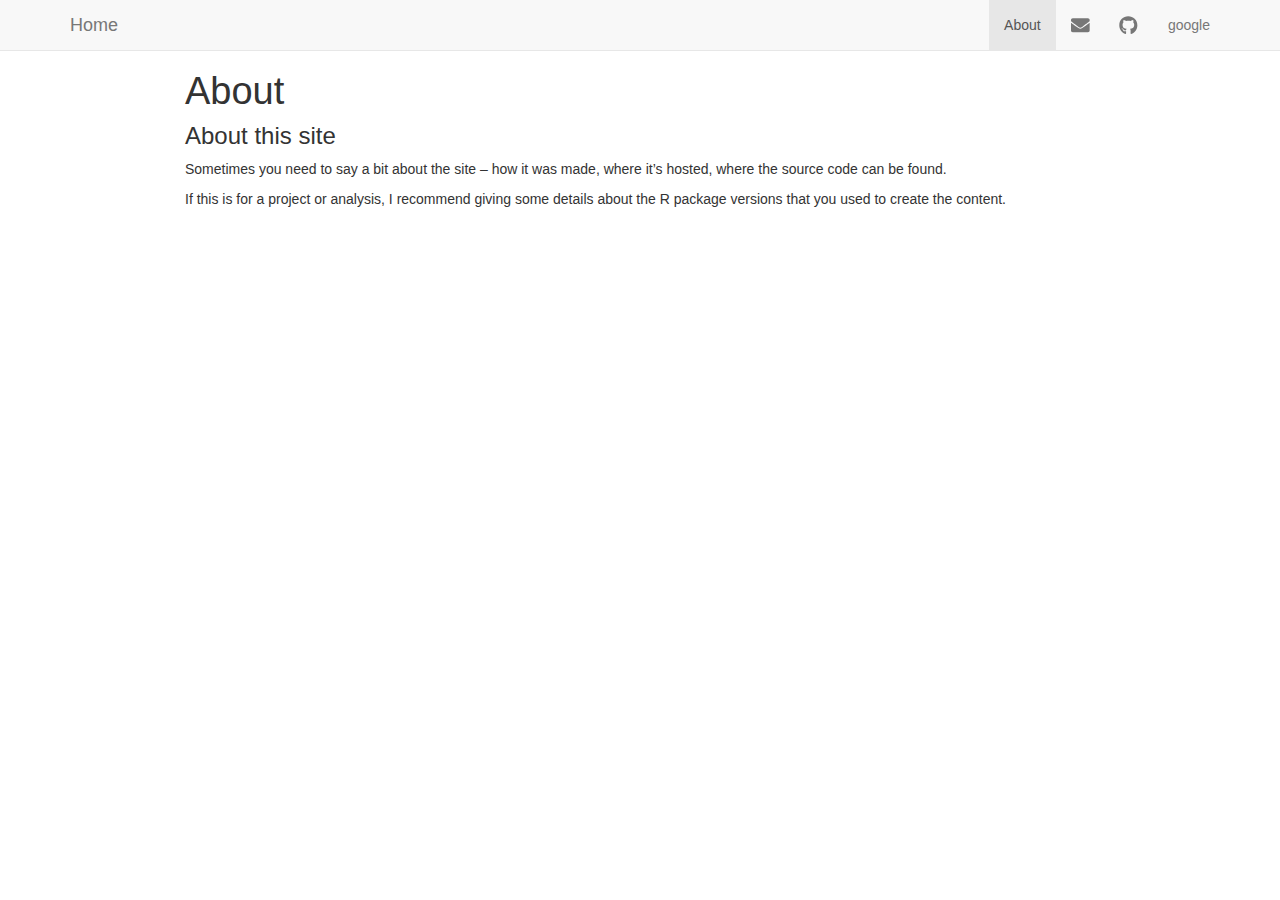
==== about.html @ 5d665d20 "ohps, forget to knit this one!" ====
<!DOCTYPE html>

<html xmlns="http://www.w3.org/1999/xhtml">

<head>

<meta charset="utf-8" />
<meta http-equiv="Content-Type" content="text/html; charset=utf-8" />
<meta name="generator" content="pandoc" />




<title>About</title>

<script src="site_libs/jquery-1.11.3/jquery.min.js"></script>
<meta name="viewport" content="width=device-width, initial-scale=1" />
<link href="site_libs/bootstrap-3.3.5/css/bootstrap.min.css" rel="stylesheet" />
<script src="site_libs/bootstrap-3.3.5/js/bootstrap.min.js"></script>
<script src="site_libs/bootstrap-3.3.5/shim/html5shiv.min.js"></script>
<script src="site_libs/bootstrap-3.3.5/shim/respond.min.js"></script>
<script src="site_libs/navigation-1.1/tabsets.js"></script>
<link href="site_libs/highlightjs-9.12.0/default.css" rel="stylesheet" />
<script src="site_libs/highlightjs-9.12.0/highlight.js"></script>
<link href="site_libs/font-awesome-5.0.13/css/fa-svg-with-js.css" rel="stylesheet" />
<script src="site_libs/font-awesome-5.0.13/js/fontawesome-all.min.js"></script>
<script src="site_libs/font-awesome-5.0.13/js/fa-v4-shims.min.js"></script>

<style type="text/css">code{white-space: pre;}</style>
<style type="text/css">
  pre:not([class]) {
    background-color: white;
  }
</style>
<script type="text/javascript">
if (window.hljs) {
  hljs.configure({languages: []});
  hljs.initHighlightingOnLoad();
  if (document.readyState && document.readyState === "complete") {
    window.setTimeout(function() { hljs.initHighlighting(); }, 0);
  }
}
</script>



<style type="text/css">
h1 {
  font-size: 34px;
}
h1.title {
  font-size: 38px;
}
h2 {
  font-size: 30px;
}
h3 {
  font-size: 24px;
}
h4 {
  font-size: 18px;
}
h5 {
  font-size: 16px;
}
h6 {
  font-size: 12px;
}
.table th:not([align]) {
  text-align: left;
}
</style>


</head>

<body>

<style type = "text/css">
.main-container {
  max-width: 940px;
  margin-left: auto;
  margin-right: auto;
}
code {
  color: inherit;
  background-color: rgba(0, 0, 0, 0.04);
}
img {
  max-width:100%;
  height: auto;
}
.tabbed-pane {
  padding-top: 12px;
}
.html-widget {
  margin-bottom: 20px;
}
button.code-folding-btn:focus {
  outline: none;
}
</style>


<style type="text/css">
/* padding for bootstrap navbar */
body {
  padding-top: 51px;
  padding-bottom: 40px;
}
/* offset scroll position for anchor links (for fixed navbar)  */
.section h1 {
  padding-top: 56px;
  margin-top: -56px;
}

.section h2 {
  padding-top: 56px;
  margin-top: -56px;
}
.section h3 {
  padding-top: 56px;
  margin-top: -56px;
}
.section h4 {
  padding-top: 56px;
  margin-top: -56px;
}
.section h5 {
  padding-top: 56px;
  margin-top: -56px;
}
.section h6 {
  padding-top: 56px;
  margin-top: -56px;
}
</style>

<script>
// manage active state of menu based on current page
$(document).ready(function () {
  // active menu anchor
  href = window.location.pathname
  href = href.substr(href.lastIndexOf('/') + 1)
  if (href === "")
    href = "index.html";
  var menuAnchor = $('a[href="' + href + '"]');

  // mark it active
  menuAnchor.parent().addClass('active');

  // if it's got a parent navbar menu mark it active as well
  menuAnchor.closest('li.dropdown').addClass('active');
});
</script>


<div class="container-fluid main-container">

<!-- tabsets -->
<script>
$(document).ready(function () {
  window.buildTabsets("TOC");
});
</script>

<!-- code folding -->






<div class="navbar navbar-default  navbar-fixed-top" role="navigation">
  <div class="container">
    <div class="navbar-header">
      <button type="button" class="navbar-toggle collapsed" data-toggle="collapse" data-target="#navbar">
        <span class="icon-bar"></span>
        <span class="icon-bar"></span>
        <span class="icon-bar"></span>
      </button>
      <a class="navbar-brand" href="index.html">Home</a>
    </div>
    <div id="navbar" class="navbar-collapse collapse">
      <ul class="nav navbar-nav">
        
      </ul>
      <ul class="nav navbar-nav navbar-right">
        <li>
  <a href="about.html">About</a>
</li>
<li>
  <a href="gw2383@cumc.columbia.edu">
    <span class="fa fa-envelope fa-lg"></span>
     
  </a>
</li>
<li>
  <a href="http://github.com/valuntiny/">
    <span class="fa fa-github fa-lg"></span>
     
  </a>
</li>
<li>
  <a href="https://www.google.com">google</a>
</li>
      </ul>
    </div><!--/.nav-collapse -->
  </div><!--/.container -->
</div><!--/.navbar -->

<div class="fluid-row" id="header">



<h1 class="title toc-ignore">About</h1>

</div>


<div id="about-this-site" class="section level3">
<h3>About this site</h3>
<p>Sometimes you need to say a bit about the site – how it was made, where it’s hosted, where the source code can be found.</p>
<p>If this is for a project or analysis, I recommend giving some details about the R package versions that you used to create the content.</p>
</div>




</div>

<script>

// add bootstrap table styles to pandoc tables
function bootstrapStylePandocTables() {
  $('tr.header').parent('thead').parent('table').addClass('table table-condensed');
}
$(document).ready(function () {
  bootstrapStylePandocTables();
});


</script>

<!-- dynamically load mathjax for compatibility with self-contained -->
<script>
  (function () {
    var script = document.createElement("script");
    script.type = "text/javascript";
    script.src  = "https://mathjax.rstudio.com/latest/MathJax.js?config=TeX-AMS-MML_HTMLorMML";
    document.getElementsByTagName("head")[0].appendChild(script);
  })();
</script>

</body>
</html>
---- site_libs/highlightjs-9.12.0/default.css ----
.hljs-literal {
  color: #990073;
}

.hljs-number {
  color: #099;
}

.hljs-comment {
  color: #998;
  font-style: italic;
}

.hljs-keyword {
  color: #900;
  font-weight: bold;
}

.hljs-string {
  color: #d14;
}
---- site_libs/font-awesome-5.0.13/css/fa-svg-with-js.css ----
/*!
 * Font Awesome Free 5.0.13 by @fontawesome - https://fontawesome.com
 * License - https://fontawesome.com/license (Icons: CC BY 4.0, Fonts: SIL OFL 1.1, Code: MIT License)
 */
svg:not(:root).svg-inline--fa {
  overflow: visible; }

.svg-inline--fa {
  display: inline-block;
  font-size: inherit;
  height: 1em;
  overflow: visible;
  vertical-align: -.125em; }
  .svg-inline--fa.fa-lg {
    vertical-align: -.225em; }
  .svg-inline--fa.fa-w-1 {
    width: 0.0625em; }
  .svg-inline--fa.fa-w-2 {
    width: 0.125em; }
  .svg-inline--fa.fa-w-3 {
    width: 0.1875em; }
  .svg-inline--fa.fa-w-4 {
    width: 0.25em; }
  .svg-inline--fa.fa-w-5 {
    width: 0.3125em; }
  .svg-inline--fa.fa-w-6 {
    width: 0.375em; }
  .svg-inline--fa.fa-w-7 {
    width: 0.4375em; }
  .svg-inline--fa.fa-w-8 {
    width: 0.5em; }
  .svg-inline--fa.fa-w-9 {
    width: 0.5625em; }
  .svg-inline--fa.fa-w-10 {
    width: 0.625em; }
  .svg-inline--fa.fa-w-11 {
    width: 0.6875em; }
  .svg-inline--fa.fa-w-12 {
    width: 0.75em; }
  .svg-inline--fa.fa-w-13 {
    width: 0.8125em; }
  .svg-inline--fa.fa-w-14 {
    width: 0.875em; }
  .svg-inline--fa.fa-w-15 {
    width: 0.9375em; }
  .svg-inline--fa.fa-w-16 {
    width: 1em; }
  .svg-inline--fa.fa-w-17 {
    width: 1.0625em; }
  .svg-inline--fa.fa-w-18 {
    width: 1.125em; }
  .svg-inline--fa.fa-w-19 {
    width: 1.1875em; }
  .svg-inline--fa.fa-w-20 {
    width: 1.25em; }
  .svg-inline--fa.fa-pull-left {
    margin-right: .3em;
    width: auto; }
  .svg-inline--fa.fa-pull-right {
    margin-left: .3em;
    width: auto; }
  .svg-inline--fa.fa-border {
    height: 1.5em; }
  .svg-inline--fa.fa-li {
    width: 2em; }
  .svg-inline--fa.fa-fw {
    width: 1.25em; }

.fa-layers svg.svg-inline--fa {
  bottom: 0;
  left: 0;
  margin: auto;
  position: absolute;
  right: 0;
  top: 0; }

.fa-layers {
  display: inline-block;
  height: 1em;
  position: relative;
  text-align: center;
  vertical-align: -.125em;
  width: 1em; }
  .fa-layers svg.svg-inline--fa {
    -webkit-transform-origin: center center;
            transform-origin: center center; }

.fa-layers-text, .fa-layers-counter {
  display: inline-block;
  position: absolute;
  text-align: center; }

.fa-layers-text {
  left: 50%;
  top: 50%;
  -webkit-transform: translate(-50%, -50%);
          transform: translate(-50%, -50%);
  -webkit-transform-origin: center center;
          transform-origin: center center; }

.fa-layers-counter {
  background-color: #ff253a;
  border-radius: 1em;
  -webkit-box-sizing: border-box;
          box-sizing: border-box;
  color: #fff;
  height: 1.5em;
  line-height: 1;
  max-width: 5em;
  min-width: 1.5em;
  overflow: hidden;
  padding: .25em;
  right: 0;
  text-overflow: ellipsis;
  top: 0;
  -webkit-transform: scale(0.25);
          transform: scale(0.25);
  -webkit-transform-origin: top right;
          transform-origin: top right; }

.fa-layers-bottom-right {
  bottom: 0;
  right: 0;
  top: auto;
  -webkit-transform: scale(0.25);
          transform: scale(0.25);
  -webkit-transform-origin: bottom right;
          transform-origin: bottom right; }

.fa-layers-bottom-left {
  bottom: 0;
  left: 0;
  right: auto;
  top: auto;
  -webkit-transform: scale(0.25);
          transform: scale(0.25);
  -webkit-transform-origin: bottom left;
          transform-origin: bottom left; }

.fa-layers-top-right {
  right: 0;
  top: 0;
  -webkit-transform: scale(0.25);
          transform: scale(0.25);
  -webkit-transform-origin: top right;
          transform-origin: top right; }

.fa-layers-top-left {
  left: 0;
  right: auto;
  top: 0;
  -webkit-transform: scale(0.25);
          transform: scale(0.25);
  -webkit-transform-origin: top left;
          transform-origin: top left; }

.fa-lg {
  font-size: 1.33333em;
  line-height: 0.75em;
  vertical-align: -.0667em; }

.fa-xs {
  font-size: .75em; }

.fa-sm {
  font-size: .875em; }

.fa-1x {
  font-size: 1em; }

.fa-2x {
  font-size: 2em; }

.fa-3x {
  font-size: 3em; }

.fa-4x {
  font-size: 4em; }

.fa-5x {
  font-size: 5em; }

.fa-6x {
  font-size: 6em; }

.fa-7x {
  font-size: 7em; }

.fa-8x {
  font-size: 8em; }

.fa-9x {
  font-size: 9em; }

.fa-10x {
  font-size: 10em; }

.fa-fw {
  text-align: center;
  width: 1.25em; }

.fa-ul {
  list-style-type: none;
  margin-left: 2.5em;
  padding-left: 0; }
  .fa-ul > li {
    position: relative; }

.fa-li {
  left: -2em;
  position: absolute;
  text-align: center;
  width: 2em;
  line-height: inherit; }

.fa-border {
  border: solid 0.08em #eee;
  border-radius: .1em;
  padding: .2em .25em .15em; }

.fa-pull-left {
  float: left; }

.fa-pull-right {
  float: right; }

.fa.fa-pull-left,
.fas.fa-pull-left,
.far.fa-pull-left,
.fal.fa-pull-left,
.fab.fa-pull-left {
  margin-right: .3em; }

.fa.fa-pull-right,
.fas.fa-pull-right,
.far.fa-pull-right,
.fal.fa-pull-right,
.fab.fa-pull-right {
  margin-left: .3em; }

.fa-spin {
  -webkit-animation: fa-spin 2s infinite linear;
          animation: fa-spin 2s infinite linear; }

.fa-pulse {
  -webkit-animation: fa-spin 1s infinite steps(8);
          animation: fa-spin 1s infinite steps(8); }

@-webkit-keyframes fa-spin {
  0% {
    -webkit-transform: rotate(0deg);
            transform: rotate(0deg); }
  100% {
    -webkit-transform: rotate(360deg);
            transform: rotate(360deg); } }

@keyframes fa-spin {
  0% {
    -webkit-transform: rotate(0deg);
            transform: rotate(0deg); }
  100% {
    -webkit-transform: rotate(360deg);
            transform: rotate(360deg); } }

.fa-rotate-90 {
  -ms-filter: "progid:DXImageTransform.Microsoft.BasicImage(rotation=1)";
  -webkit-transform: rotate(90deg);
          transform: rotate(90deg); }

.fa-rotate-180 {
  -ms-filter: "progid:DXImageTransform.Microsoft.BasicImage(rotation=2)";
  -webkit-transform: rotate(180deg);
          transform: rotate(180deg); }

.fa-rotate-270 {
  -ms-filter: "progid:DXImageTransform.Microsoft.BasicImage(rotation=3)";
  -webkit-transform: rotate(270deg);
          transform: rotate(270deg); }

.fa-flip-horizontal {
  -ms-filter: "progid:DXImageTransform.Microsoft.BasicImage(rotation=0, mirror=1)";
  -webkit-transform: scale(-1, 1);
          transform: scale(-1, 1); }

.fa-flip-vertical {
  -ms-filter: "progid:DXImageTransform.Microsoft.BasicImage(rotation=2, mirror=1)";
  -webkit-transform: scale(1, -1);
          transform: scale(1, -1); }

.fa-flip-horizontal.fa-flip-vertical {
  -ms-filter: "progid:DXImageTransform.Microsoft.BasicImage(rotation=2, mirror=1)";
  -webkit-transform: scale(-1, -1);
          transform: scale(-1, -1); }

:root .fa-rotate-90,
:root .fa-rotate-180,
:root .fa-rotate-270,
:root .fa-flip-horizontal,
:root .fa-flip-vertical {
  -webkit-filter: none;
          filter: none; }

.fa-stack {
  display: inline-block;
  height: 2em;
  position: relative;
  width: 2em; }

.fa-stack-1x,
.fa-stack-2x {
  bottom: 0;
  left: 0;
  margin: auto;
  position: absolute;
  right: 0;
  top: 0; }

.svg-inline--fa.fa-stack-1x {
  height: 1em;
  width: 1em; }

.svg-inline--fa.fa-stack-2x {
  height: 2em;
  width: 2em; }

.fa-inverse {
  color: #fff; }

.sr-only {
  border: 0;
  clip: rect(0, 0, 0, 0);
  height: 1px;
  margin: -1px;
  overflow: hidden;
  padding: 0;
  position: absolute;
  width: 1px; }

.sr-only-focusable:active, .sr-only-focusable:focus {
  clip: auto;
  height: auto;
  margin: 0;
  overflow: visible;
  position: static;
  width: auto; }
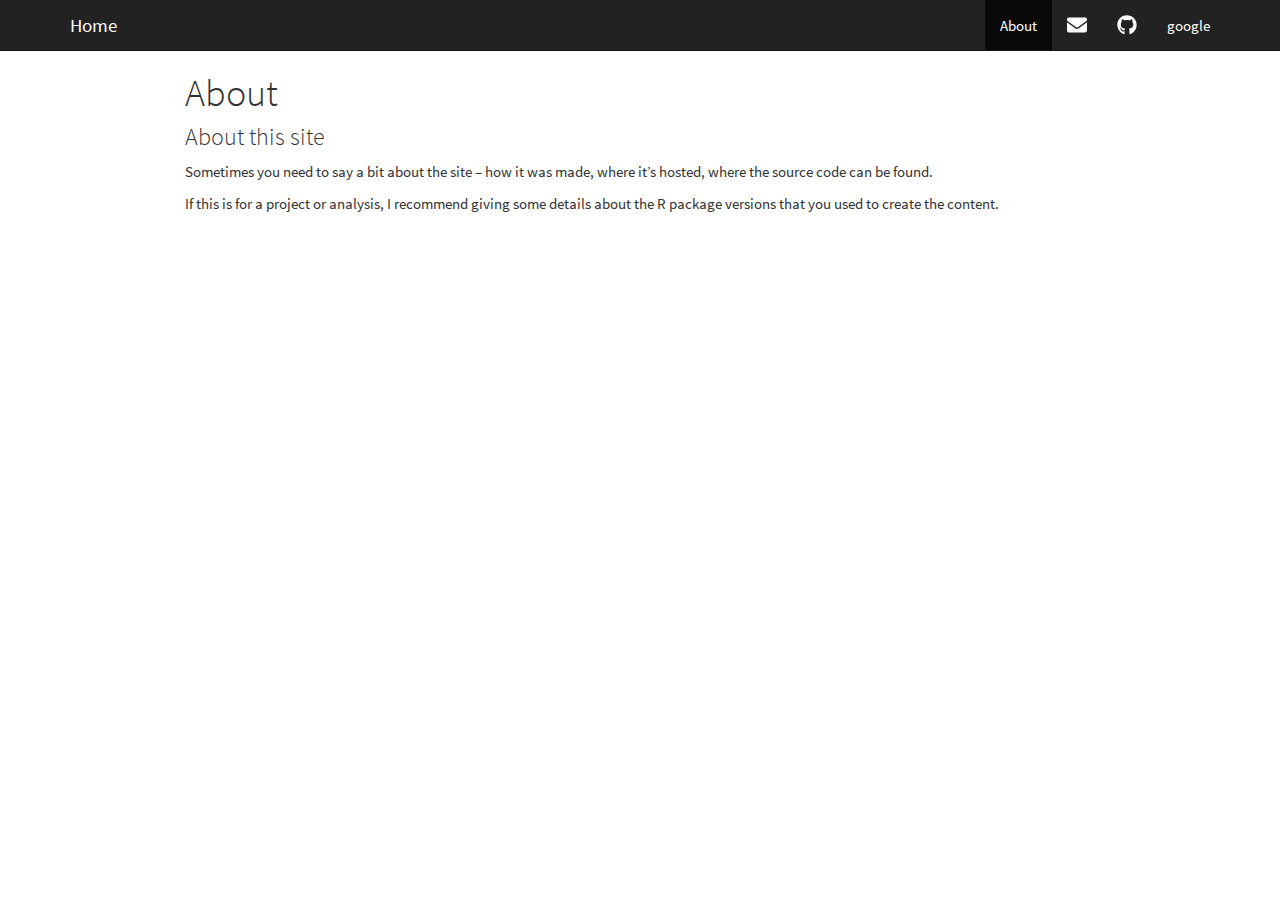
==== commit 724ad87e: "change the theme!" ====
--- a/about.html
+++ b/about.html
@@ -15,7 +15,7 @@
 
 <script src="site_libs/jquery-1.11.3/jquery.min.js"></script>
 <meta name="viewport" content="width=device-width, initial-scale=1" />
-<link href="site_libs/bootstrap-3.3.5/css/bootstrap.min.css" rel="stylesheet" />
+<link href="site_libs/bootstrap-3.3.5/css/cosmo.min.css" rel="stylesheet" />
 <script src="site_libs/bootstrap-3.3.5/js/bootstrap.min.js"></script>
 <script src="site_libs/bootstrap-3.3.5/shim/html5shiv.min.js"></script>
 <script src="site_libs/bootstrap-3.3.5/shim/respond.min.js"></script>
--- a/site_libs/bootstrap-3.3.5/css/cosmo.min.css
+++ b/site_libs/bootstrap-3.3.5/css/cosmo.min.css
@@ -0,0 +1,30 @@
+@font-face {
+  font-family: 'Source Sans Pro';
+  font-style: normal;
+  font-weight: 300;
+  src: url(fonts/SourceSansProLight.ttf) format('truetype');
+}
+@font-face {
+  font-family: 'Source Sans Pro';
+  font-style: normal;
+  font-weight: 400;
+  src: url(fonts/SourceSansPro.ttf) format('truetype');
+}
+@font-face {
+  font-family: 'Source Sans Pro';
+  font-style: normal;
+  font-weight: 700;
+  src: url(fonts/SourceSansProBold.ttf) format('truetype');
+}
+
+/*!
+ * bootswatch v3.3.6
+ * Homepage: http://bootswatch.com
+ * Copyright 2012-2015 Thomas Park
+ * Licensed under MIT
+ * Based on Bootstrap
+*//*!
+ * Bootstrap v3.3.6 (http://getbootstrap.com)
+ * Copyright 2011-2015 Twitter, Inc.
+ * Licensed under MIT (https://github.com/twbs/bootstrap/blob/master/LICENSE)
+ *//*! normalize.css v3.0.3 | MIT License | github.com/necolas/normalize.css */html{font-family:sans-serif;-ms-text-size-adjust:100%;-webkit-text-size-adjust:100%}body{margin:0}article,aside,details,figcaption,figure,footer,header,hgroup,main,menu,nav,section,summary{display:block}audio,canvas,progress,video{display:inline-block;vertical-align:baseline}audio:not([controls]){display:none;height:0}[hidden],template{display:none}a{background-color:transparent}a:active,a:hover{outline:0}abbr[title]{border-bottom:1px dotted}b,strong{font-weight:bold}dfn{font-style:italic}h1{font-size:2em;margin:0.67em 0}mark{background:#ff0;color:#000}small{font-size:80%}sub,sup{font-size:75%;line-height:0;position:relative;vertical-align:baseline}sup{top:-0.5em}sub{bottom:-0.25em}img{border:0}svg:not(:root){overflow:hidden}figure{margin:1em 40px}hr{-webkit-box-sizing:content-box;-moz-box-sizing:content-box;box-sizing:content-box;height:0}pre{overflow:auto}code,kbd,pre,samp{font-family:monospace, monospace;font-size:1em}button,input,optgroup,select,textarea{color:inherit;font:inherit;margin:0}button{overflow:visible}button,select{text-transform:none}button,html input[type="button"],input[type="reset"],input[type="submit"]{-webkit-appearance:button;cursor:pointer}button[disabled],html input[disabled]{cursor:default}button::-moz-focus-inner,input::-moz-focus-inner{border:0;padding:0}input{line-height:normal}input[type="checkbox"],input[type="radio"]{-webkit-box-sizing:border-box;-moz-box-sizing:border-box;box-sizing:border-box;padding:0}input[type="number"]::-webkit-inner-spin-button,input[type="number"]::-webkit-outer-spin-button{height:auto}input[type="search"]{-webkit-appearance:textfield;-webkit-box-sizing:content-box;-moz-box-sizing:content-box;box-sizing:content-box}input[type="search"]::-webkit-search-cancel-button,input[type="search"]::-webkit-search-decoration{-webkit-appearance:none}fieldset{border:1px solid #c0c0c0;margin:0 2px;padding:0.35em 0.625em 0.75em}legend{border:0;padding:0}textarea{overflow:auto}optgroup{font-weight:bold}table{border-collapse:collapse;border-spacing:0}td,th{padding:0}/*! Source: https://github.com/h5bp/html5-boilerplate/blob/master/src/css/main.css */@media print{*,*:before,*:after{background:transparent !important;color:#000 !important;-webkit-box-shadow:none !important;box-shadow:none !important;text-shadow:none !important}a,a:visited{text-decoration:underline}a[href]:after{content:" (" attr(href) ")"}abbr[title]:after{content:" (" attr(title) ")"}a[href^="#"]:after,a[href^="javascript:"]:after{content:""}pre,blockquote{border:1px solid #999;page-break-inside:avoid}thead{display:table-header-group}tr,img{page-break-inside:avoid}img{max-width:100% !important}p,h2,h3{orphans:3;widows:3}h2,h3{page-break-after:avoid}.navbar{display:none}.btn>.caret,.dropup>.btn>.caret{border-top-color:#000 !important}.label{border:1px solid #000}.table{border-collapse:collapse !important}.table td,.table th{background-color:#fff !important}.table-bordered th,.table-bordered td{border:1px solid #ddd !important}}@font-face{font-family:'Glyphicons Halflings';src:url('../fonts/glyphicons-halflings-regular.eot');src:url('../fonts/glyphicons-halflings-regular.eot?#iefix') format('embedded-opentype'),url('../fonts/glyphicons-halflings-regular.woff') format('woff'),url('../fonts/glyphicons-halflings-regular.ttf') format('truetype'),url('../fonts/glyphicons-halflings-regular.svg#glyphicons_halflingsregular') format('svg')}.glyphicon{position:relative;top:1px;display:inline-block;font-family:'Glyphicons Halflings';font-style:normal;font-weight:normal;line-height:1;-webkit-font-smoothing:antialiased;-moz-osx-font-smoothing:grayscale}.glyphicon-asterisk:before{content:"\002a"}.glyphicon-plus:before{content:"\002b"}.glyphicon-euro:before,.glyphicon-eur:before{content:"\20ac"}.glyphicon-minus:before{content:"\2212"}.glyphicon-cloud:before{content:"\2601"}.glyphicon-envelope:before{content:"\2709"}.glyphicon-pencil:before{content:"\270f"}.glyphicon-glass:before{content:"\e001"}.glyphicon-music:before{content:"\e002"}.glyphicon-search:before{content:"\e003"}.glyphicon-heart:before{content:"\e005"}.glyphicon-star:before{content:"\e006"}.glyphicon-star-empty:before{content:"\e007"}.glyphicon-user:before{content:"\e008"}.glyphicon-film:before{content:"\e009"}.glyphicon-th-large:before{content:"\e010"}.glyphicon-th:before{content:"\e011"}.glyphicon-th-list:before{content:"\e012"}.glyphicon-ok:before{content:"\e013"}.glyphicon-remove:before{content:"\e014"}.glyphicon-zoom-in:before{content:"\e015"}.glyphicon-zoom-out:before{content:"\e016"}.glyphicon-off:before{content:"\e017"}.glyphicon-signal:before{content:"\e018"}.glyphicon-cog:before{content:"\e019"}.glyphicon-trash:before{content:"\e020"}.glyphicon-home:before{content:"\e021"}.glyphicon-file:before{content:"\e022"}.glyphicon-time:before{content:"\e023"}.glyphicon-road:before{content:"\e024"}.glyphicon-download-alt:before{content:"\e025"}.glyphicon-download:before{content:"\e026"}.glyphicon-upload:before{content:"\e027"}.glyphicon-inbox:before{content:"\e028"}.glyphicon-play-circle:before{content:"\e029"}.glyphicon-repeat:before{content:"\e030"}.glyphicon-refresh:before{content:"\e031"}.glyphicon-list-alt:before{content:"\e032"}.glyphicon-lock:before{content:"\e033"}.glyphicon-flag:before{content:"\e034"}.glyphicon-headphones:before{content:"\e035"}.glyphicon-volume-off:before{content:"\e036"}.glyphicon-volume-down:before{content:"\e037"}.glyphicon-volume-up:before{content:"\e038"}.glyphicon-qrcode:before{content:"\e039"}.glyphicon-barcode:before{content:"\e040"}.glyphicon-tag:before{content:"\e041"}.glyphicon-tags:before{content:"\e042"}.glyphicon-book:before{content:"\e043"}.glyphicon-bookmark:before{content:"\e044"}.glyphicon-print:before{content:"\e045"}.glyphicon-camera:before{content:"\e046"}.glyphicon-font:before{content:"\e047"}.glyphicon-bold:before{content:"\e048"}.glyphicon-italic:before{content:"\e049"}.glyphicon-text-height:before{content:"\e050"}.glyphicon-text-width:before{content:"\e051"}.glyphicon-align-left:before{content:"\e052"}.glyphicon-align-center:before{content:"\e053"}.glyphicon-align-right:before{content:"\e054"}.glyphicon-align-justify:before{content:"\e055"}.glyphicon-list:before{content:"\e056"}.glyphicon-indent-left:before{content:"\e057"}.glyphicon-indent-right:before{content:"\e058"}.glyphicon-facetime-video:before{content:"\e059"}.glyphicon-picture:before{content:"\e060"}.glyphicon-map-marker:before{content:"\e062"}.glyphicon-adjust:before{content:"\e063"}.glyphicon-tint:before{content:"\e064"}.glyphicon-edit:before{content:"\e065"}.glyphicon-share:before{content:"\e066"}.glyphicon-check:before{content:"\e067"}.glyphicon-move:before{content:"\e068"}.glyphicon-step-backward:before{content:"\e069"}.glyphicon-fast-backward:before{content:"\e070"}.glyphicon-backward:before{content:"\e071"}.glyphicon-play:before{content:"\e072"}.glyphicon-pause:before{content:"\e073"}.glyphicon-stop:before{content:"\e074"}.glyphicon-forward:before{content:"\e075"}.glyphicon-fast-forward:before{content:"\e076"}.glyphicon-step-forward:before{content:"\e077"}.glyphicon-eject:before{content:"\e078"}.glyphicon-chevron-left:before{content:"\e079"}.glyphicon-chevron-right:before{content:"\e080"}.glyphicon-plus-sign:before{content:"\e081"}.glyphicon-minus-sign:before{content:"\e082"}.glyphicon-remove-sign:before{content:"\e083"}.glyphicon-ok-sign:before{content:"\e084"}.glyphicon-question-sign:before{content:"\e085"}.glyphicon-info-sign:before{content:"\e086"}.glyphicon-screenshot:before{content:"\e087"}.glyphicon-remove-circle:before{content:"\e088"}.glyphicon-ok-circle:before{content:"\e089"}.glyphicon-ban-circle:before{content:"\e090"}.glyphicon-arrow-left:before{content:"\e091"}.glyphicon-arrow-right:before{content:"\e092"}.glyphicon-arrow-up:before{content:"\e093"}.glyphicon-arrow-down:before{content:"\e094"}.glyphicon-share-alt:before{content:"\e095"}.glyphicon-resize-full:before{content:"\e096"}.glyphicon-resize-small:before{content:"\e097"}.glyphicon-exclamation-sign:before{content:"\e101"}.glyphicon-gift:before{content:"\e102"}.glyphicon-leaf:before{content:"\e103"}.glyphicon-fire:before{content:"\e104"}.glyphicon-eye-open:before{content:"\e105"}.glyphicon-eye-close:before{content:"\e106"}.glyphicon-warning-sign:before{content:"\e107"}.glyphicon-plane:before{content:"\e108"}.glyphicon-calendar:before{content:"\e109"}.glyphicon-random:before{content:"\e110"}.glyphicon-comment:before{content:"\e111"}.glyphicon-magnet:before{content:"\e112"}.glyphicon-chevron-up:before{content:"\e113"}.glyphicon-chevron-down:before{content:"\e114"}.glyphicon-retweet:before{content:"\e115"}.glyphicon-shopping-cart:before{content:"\e116"}.glyphicon-folder-close:before{content:"\e117"}.glyphicon-folder-open:before{content:"\e118"}.glyphicon-resize-vertical:before{content:"\e119"}.glyphicon-resize-horizontal:before{content:"\e120"}.glyphicon-hdd:before{content:"\e121"}.glyphicon-bullhorn:before{content:"\e122"}.glyphicon-bell:before{content:"\e123"}.glyphicon-certificate:before{content:"\e124"}.glyphicon-thumbs-up:before{content:"\e125"}.glyphicon-thumbs-down:before{content:"\e126"}.glyphicon-hand-right:before{content:"\e127"}.glyphicon-hand-left:before{content:"\e128"}.glyphicon-hand-up:before{content:"\e129"}.glyphicon-hand-down:before{content:"\e130"}.glyphicon-circle-arrow-right:before{content:"\e131"}.glyphicon-circle-arrow-left:before{content:"\e132"}.glyphicon-circle-arrow-up:before{content:"\e133"}.glyphicon-circle-arrow-down:before{content:"\e134"}.glyphicon-globe:before{content:"\e135"}.glyphicon-wrench:before{content:"\e136"}.glyphicon-tasks:before{content:"\e137"}.glyphicon-filter:before{content:"\e138"}.glyphicon-briefcase:before{content:"\e139"}.glyphicon-fullscreen:before{content:"\e140"}.glyphicon-dashboard:before{content:"\e141"}.glyphicon-paperclip:before{content:"\e142"}.glyphicon-heart-empty:before{content:"\e143"}.glyphicon-link:before{content:"\e144"}.glyphicon-phone:before{content:"\e145"}.glyphicon-pushpin:before{content:"\e146"}.glyphicon-usd:before{content:"\e148"}.glyphicon-gbp:before{content:"\e149"}.glyphicon-sort:before{content:"\e150"}.glyphicon-sort-by-alphabet:before{content:"\e151"}.glyphicon-sort-by-alphabet-alt:before{content:"\e152"}.glyphicon-sort-by-order:before{content:"\e153"}.glyphicon-sort-by-order-alt:before{content:"\e154"}.glyphicon-sort-by-attributes:before{content:"\e155"}.glyphicon-sort-by-attributes-alt:before{content:"\e156"}.glyphicon-unchecked:before{content:"\e157"}.glyphicon-expand:before{content:"\e158"}.glyphicon-collapse-down:before{content:"\e159"}.glyphicon-collapse-up:before{content:"\e160"}.glyphicon-log-in:before{content:"\e161"}.glyphicon-flash:before{content:"\e162"}.glyphicon-log-out:before{content:"\e163"}.glyphicon-new-window:before{content:"\e164"}.glyphicon-record:before{content:"\e165"}.glyphicon-save:before{content:"\e166"}.glyphicon-open:before{content:"\e167"}.glyphicon-saved:before{content:"\e168"}.glyphicon-import:before{content:"\e169"}.glyphicon-export:before{content:"\e170"}.glyphicon-send:before{content:"\e171"}.glyphicon-floppy-disk:before{content:"\e172"}.glyphicon-floppy-saved:before{content:"\e173"}.glyphicon-floppy-remove:before{content:"\e174"}.glyphicon-floppy-save:before{content:"\e175"}.glyphicon-floppy-open:before{content:"\e176"}.glyphicon-credit-card:before{content:"\e177"}.glyphicon-transfer:before{content:"\e178"}.glyphicon-cutlery:before{content:"\e179"}.glyphicon-header:before{content:"\e180"}.glyphicon-compressed:before{content:"\e181"}.glyphicon-earphone:before{content:"\e182"}.glyphicon-phone-alt:before{content:"\e183"}.glyphicon-tower:before{content:"\e184"}.glyphicon-stats:before{content:"\e185"}.glyphicon-sd-video:before{content:"\e186"}.glyphicon-hd-video:before{content:"\e187"}.glyphicon-subtitles:before{content:"\e188"}.glyphicon-sound-stereo:before{content:"\e189"}.glyphicon-sound-dolby:before{content:"\e190"}.glyphicon-sound-5-1:before{content:"\e191"}.glyphicon-sound-6-1:before{content:"\e192"}.glyphicon-sound-7-1:before{content:"\e193"}.glyphicon-copyright-mark:before{content:"\e194"}.glyphicon-registration-mark:before{content:"\e195"}.glyphicon-cloud-download:before{content:"\e197"}.glyphicon-cloud-upload:before{content:"\e198"}.glyphicon-tree-conifer:before{content:"\e199"}.glyphicon-tree-deciduous:before{content:"\e200"}.glyphicon-cd:before{content:"\e201"}.glyphicon-save-file:before{content:"\e202"}.glyphicon-open-file:before{content:"\e203"}.glyphicon-level-up:before{content:"\e204"}.glyphicon-copy:before{content:"\e205"}.glyphicon-paste:before{content:"\e206"}.glyphicon-alert:before{content:"\e209"}.glyphicon-equalizer:before{content:"\e210"}.glyphicon-king:before{content:"\e211"}.glyphicon-queen:before{content:"\e212"}.glyphicon-pawn:before{content:"\e213"}.glyphicon-bishop:before{content:"\e214"}.glyphicon-knight:before{content:"\e215"}.glyphicon-baby-formula:before{content:"\e216"}.glyphicon-tent:before{content:"\26fa"}.glyphicon-blackboard:before{content:"\e218"}.glyphicon-bed:before{content:"\e219"}.glyphicon-apple:before{content:"\f8ff"}.glyphicon-erase:before{content:"\e221"}.glyphicon-hourglass:before{content:"\231b"}.glyphicon-lamp:before{content:"\e223"}.glyphicon-duplicate:before{content:"\e224"}.glyphicon-piggy-bank:before{content:"\e225"}.glyphicon-scissors:before{content:"\e226"}.glyphicon-bitcoin:before{content:"\e227"}.glyphicon-btc:before{content:"\e227"}.glyphicon-xbt:before{content:"\e227"}.glyphicon-yen:before{content:"\00a5"}.glyphicon-jpy:before{content:"\00a5"}.glyphicon-ruble:before{content:"\20bd"}.glyphicon-rub:before{content:"\20bd"}.glyphicon-scale:before{content:"\e230"}.glyphicon-ice-lolly:before{content:"\e231"}.glyphicon-ice-lolly-tasted:before{content:"\e232"}.glyphicon-education:before{content:"\e233"}.glyphicon-option-horizontal:before{content:"\e234"}.glyphicon-option-vertical:before{content:"\e235"}.glyphicon-menu-hamburger:before{content:"\e236"}.glyphicon-modal-window:before{content:"\e237"}.glyphicon-oil:before{content:"\e238"}.glyphicon-grain:before{content:"\e239"}.glyphicon-sunglasses:before{content:"\e240"}.glyphicon-text-size:before{content:"\e241"}.glyphicon-text-color:before{content:"\e242"}.glyphicon-text-background:before{content:"\e243"}.glyphicon-object-align-top:before{content:"\e244"}.glyphicon-object-align-bottom:before{content:"\e245"}.glyphicon-object-align-horizontal:before{content:"\e246"}.glyphicon-object-align-left:before{content:"\e247"}.glyphicon-object-align-vertical:before{content:"\e248"}.glyphicon-object-align-right:before{content:"\e249"}.glyphicon-triangle-right:before{content:"\e250"}.glyphicon-triangle-left:before{content:"\e251"}.glyphicon-triangle-bottom:before{content:"\e252"}.glyphicon-triangle-top:before{content:"\e253"}.glyphicon-console:before{content:"\e254"}.glyphicon-superscript:before{content:"\e255"}.glyphicon-subscript:before{content:"\e256"}.glyphicon-menu-left:before{content:"\e257"}.glyphicon-menu-right:before{content:"\e258"}.glyphicon-menu-down:before{content:"\e259"}.glyphicon-menu-up:before{content:"\e260"}*{-webkit-box-sizing:border-box;-moz-box-sizing:border-box;box-sizing:border-box}*:before,*:after{-webkit-box-sizing:border-box;-moz-box-sizing:border-box;box-sizing:border-box}html{font-size:10px;-webkit-tap-highlight-color:rgba(0,0,0,0)}body{font-family:"Source Sans Pro",Calibri,Candara,Arial,sans-serif;font-size:15px;line-height:1.42857143;color:#333333;background-color:#ffffff}input,button,select,textarea{font-family:inherit;font-size:inherit;line-height:inherit}a{color:#2780e3;text-decoration:none}a:hover,a:focus{color:#165ba8;text-decoration:underline}a:focus{outline:thin dotted;outline:5px auto -webkit-focus-ring-color;outline-offset:-2px}figure{margin:0}img{vertical-align:middle}.img-responsive,.thumbnail>img,.thumbnail a>img,.carousel-inner>.item>img,.carousel-inner>.item>a>img{display:block;max-width:100%;height:auto}.img-rounded{border-radius:0}.img-thumbnail{padding:4px;line-height:1.42857143;background-color:#ffffff;border:1px solid #dddddd;border-radius:0;-webkit-transition:all .2s ease-in-out;-o-transition:all .2s ease-in-out;transition:all .2s ease-in-out;display:inline-block;max-width:100%;height:auto}.img-circle{border-radius:50%}hr{margin-top:21px;margin-bottom:21px;border:0;border-top:1px solid #e6e6e6}.sr-only{position:absolute;width:1px;height:1px;margin:-1px;padding:0;overflow:hidden;clip:rect(0, 0, 0, 0);border:0}.sr-only-focusable:active,.sr-only-focusable:focus{position:static;width:auto;height:auto;margin:0;overflow:visible;clip:auto}[role="button"]{cursor:pointer}h1,h2,h3,h4,h5,h6,.h1,.h2,.h3,.h4,.h5,.h6{font-family:"Source Sans Pro",Calibri,Candara,Arial,sans-serif;font-weight:300;line-height:1.1;color:inherit}h1 small,h2 small,h3 small,h4 small,h5 small,h6 small,.h1 small,.h2 small,.h3 small,.h4 small,.h5 small,.h6 small,h1 .small,h2 .small,h3 .small,h4 .small,h5 .small,h6 .small,.h1 .small,.h2 .small,.h3 .small,.h4 .small,.h5 .small,.h6 .small{font-weight:normal;line-height:1;color:#999999}h1,.h1,h2,.h2,h3,.h3{margin-top:21px;margin-bottom:10.5px}h1 small,.h1 small,h2 small,.h2 small,h3 small,.h3 small,h1 .small,.h1 .small,h2 .small,.h2 .small,h3 .small,.h3 .small{font-size:65%}h4,.h4,h5,.h5,h6,.h6{margin-top:10.5px;margin-bottom:10.5px}h4 small,.h4 small,h5 small,.h5 small,h6 small,.h6 small,h4 .small,.h4 .small,h5 .small,.h5 .small,h6 .small,.h6 .small{font-size:75%}h1,.h1{font-size:39px}h2,.h2{font-size:32px}h3,.h3{font-size:26px}h4,.h4{font-size:19px}h5,.h5{font-size:15px}h6,.h6{font-size:13px}p{margin:0 0 10.5px}.lead{margin-bottom:21px;font-size:17px;font-weight:300;line-height:1.4}@media (min-width:768px){.lead{font-size:22.5px}}small,.small{font-size:86%}mark,.mark{background-color:#ff7518;padding:.2em}.text-left{text-align:left}.text-right{text-align:right}.text-center{text-align:center}.text-justify{text-align:justify}.text-nowrap{white-space:nowrap}.text-lowercase{text-transform:lowercase}.text-uppercase{text-transform:uppercase}.text-capitalize{text-transform:capitalize}.text-muted{color:#999999}.text-primary{color:#2780e3}a.text-primary:hover,a.text-primary:focus{color:#1967be}.text-success{color:#ffffff}a.text-success:hover,a.text-success:focus{color:#e6e6e6}.text-info{color:#ffffff}a.text-info:hover,a.text-info:focus{color:#e6e6e6}.text-warning{color:#ffffff}a.text-warning:hover,a.text-warning:focus{color:#e6e6e6}.text-danger{color:#ffffff}a.text-danger:hover,a.text-danger:focus{color:#e6e6e6}.bg-primary{color:#fff;background-color:#2780e3}a.bg-primary:hover,a.bg-primary:focus{background-color:#1967be}.bg-success{background-color:#3fb618}a.bg-success:hover,a.bg-success:focus{background-color:#2f8912}.bg-info{background-color:#9954bb}a.bg-info:hover,a.bg-info:focus{background-color:#7e3f9d}.bg-warning{background-color:#ff7518}a.bg-warning:hover,a.bg-warning:focus{background-color:#e45c00}.bg-danger{background-color:#ff0039}a.bg-danger:hover,a.bg-danger:focus{background-color:#cc002e}.page-header{padding-bottom:9.5px;margin:42px 0 21px;border-bottom:1px solid #e6e6e6}ul,ol{margin-top:0;margin-bottom:10.5px}ul ul,ol ul,ul ol,ol ol{margin-bottom:0}.list-unstyled{padding-left:0;list-style:none}.list-inline{padding-left:0;list-style:none;margin-left:-5px}.list-inline>li{display:inline-block;padding-left:5px;padding-right:5px}dl{margin-top:0;margin-bottom:21px}dt,dd{line-height:1.42857143}dt{font-weight:bold}dd{margin-left:0}@media (min-width:768px){.dl-horizontal dt{float:left;width:160px;clear:left;text-align:right;overflow:hidden;text-overflow:ellipsis;white-space:nowrap}.dl-horizontal dd{margin-left:180px}}abbr[title],abbr[data-original-title]{cursor:help;border-bottom:1px dotted #999999}.initialism{font-size:90%;text-transform:uppercase}blockquote{padding:10.5px 21px;margin:0 0 21px;font-size:18.75px;border-left:5px solid #e6e6e6}blockquote p:last-child,blockquote ul:last-child,blockquote ol:last-child{margin-bottom:0}blockquote footer,blockquote small,blockquote .small{display:block;font-size:80%;line-height:1.42857143;color:#999999}blockquote footer:before,blockquote small:before,blockquote .small:before{content:'\2014 \00A0'}.blockquote-reverse,blockquote.pull-right{padding-right:15px;padding-left:0;border-right:5px solid #e6e6e6;border-left:0;text-align:right}.blockquote-reverse footer:before,blockquote.pull-right footer:before,.blockquote-reverse small:before,blockquote.pull-right small:before,.blockquote-reverse .small:before,blockquote.pull-right .small:before{content:''}.blockquote-reverse footer:after,blockquote.pull-right footer:after,.blockquote-reverse small:after,blockquote.pull-right small:after,.blockquote-reverse .small:after,blockquote.pull-right .small:after{content:'\00A0 \2014'}address{margin-bottom:21px;font-style:normal;line-height:1.42857143}code,kbd,pre,samp{font-family:monospace}code{padding:2px 4px;font-size:90%;color:#c7254e;background-color:#f9f2f4;border-radius:0}kbd{padding:2px 4px;font-size:90%;color:#ffffff;background-color:#333333;border-radius:0;-webkit-box-shadow:inset 0 -1px 0 rgba(0,0,0,0.25);box-shadow:inset 0 -1px 0 rgba(0,0,0,0.25)}kbd kbd{padding:0;font-size:100%;font-weight:bold;-webkit-box-shadow:none;box-shadow:none}pre{display:block;padding:10px;margin:0 0 10.5px;font-size:14px;line-height:1.42857143;word-break:break-all;word-wrap:break-word;color:#333333;background-color:#f5f5f5;border:1px solid #cccccc;border-radius:0}pre code{padding:0;font-size:inherit;color:inherit;white-space:pre-wrap;background-color:transparent;border-radius:0}.pre-scrollable{max-height:340px;overflow-y:scroll}.container{margin-right:auto;margin-left:auto;padding-left:15px;padding-right:15px}@media (min-width:768px){.container{width:750px}}@media (min-width:992px){.container{width:970px}}@media (min-width:1200px){.container{width:1170px}}.container-fluid{margin-right:auto;margin-left:auto;padding-left:15px;padding-right:15px}.row{margin-left:-15px;margin-right:-15px}.col-xs-1,.col-sm-1,.col-md-1,.col-lg-1,.col-xs-2,.col-sm-2,.col-md-2,.col-lg-2,.col-xs-3,.col-sm-3,.col-md-3,.col-lg-3,.col-xs-4,.col-sm-4,.col-md-4,.col-lg-4,.col-xs-5,.col-sm-5,.col-md-5,.col-lg-5,.col-xs-6,.col-sm-6,.col-md-6,.col-lg-6,.col-xs-7,.col-sm-7,.col-md-7,.col-lg-7,.col-xs-8,.col-sm-8,.col-md-8,.col-lg-8,.col-xs-9,.col-sm-9,.col-md-9,.col-lg-9,.col-xs-10,.col-sm-10,.col-md-10,.col-lg-10,.col-xs-11,.col-sm-11,.col-md-11,.col-lg-11,.col-xs-12,.col-sm-12,.col-md-12,.col-lg-12{position:relative;min-height:1px;padding-left:15px;padding-right:15px}.col-xs-1,.col-xs-2,.col-xs-3,.col-xs-4,.col-xs-5,.col-xs-6,.col-xs-7,.col-xs-8,.col-xs-9,.col-xs-10,.col-xs-11,.col-xs-12{float:left}.col-xs-12{width:100%}.col-xs-11{width:91.66666667%}.col-xs-10{width:83.33333333%}.col-xs-9{width:75%}.col-xs-8{width:66.66666667%}.col-xs-7{width:58.33333333%}.col-xs-6{width:50%}.col-xs-5{width:41.66666667%}.col-xs-4{width:33.33333333%}.col-xs-3{width:25%}.col-xs-2{width:16.66666667%}.col-xs-1{width:8.33333333%}.col-xs-pull-12{right:100%}.col-xs-pull-11{right:91.66666667%}.col-xs-pull-10{right:83.33333333%}.col-xs-pull-9{right:75%}.col-xs-pull-8{right:66.66666667%}.col-xs-pull-7{right:58.33333333%}.col-xs-pull-6{right:50%}.col-xs-pull-5{right:41.66666667%}.col-xs-pull-4{right:33.33333333%}.col-xs-pull-3{right:25%}.col-xs-pull-2{right:16.66666667%}.col-xs-pull-1{right:8.33333333%}.col-xs-pull-0{right:auto}.col-xs-push-12{left:100%}.col-xs-push-11{left:91.66666667%}.col-xs-push-10{left:83.33333333%}.col-xs-push-9{left:75%}.col-xs-push-8{left:66.66666667%}.col-xs-push-7{left:58.33333333%}.col-xs-push-6{left:50%}.col-xs-push-5{left:41.66666667%}.col-xs-push-4{left:33.33333333%}.col-xs-push-3{left:25%}.col-xs-push-2{left:16.66666667%}.col-xs-push-1{left:8.33333333%}.col-xs-push-0{left:auto}.col-xs-offset-12{margin-left:100%}.col-xs-offset-11{margin-left:91.66666667%}.col-xs-offset-10{margin-left:83.33333333%}.col-xs-offset-9{margin-left:75%}.col-xs-offset-8{margin-left:66.66666667%}.col-xs-offset-7{margin-left:58.33333333%}.col-xs-offset-6{margin-left:50%}.col-xs-offset-5{margin-left:41.66666667%}.col-xs-offset-4{margin-left:33.33333333%}.col-xs-offset-3{margin-left:25%}.col-xs-offset-2{margin-left:16.66666667%}.col-xs-offset-1{margin-left:8.33333333%}.col-xs-offset-0{margin-left:0%}@media (min-width:768px){.col-sm-1,.col-sm-2,.col-sm-3,.col-sm-4,.col-sm-5,.col-sm-6,.col-sm-7,.col-sm-8,.col-sm-9,.col-sm-10,.col-sm-11,.col-sm-12{float:left}.col-sm-12{width:100%}.col-sm-11{width:91.66666667%}.col-sm-10{width:83.33333333%}.col-sm-9{width:75%}.col-sm-8{width:66.66666667%}.col-sm-7{width:58.33333333%}.col-sm-6{width:50%}.col-sm-5{width:41.66666667%}.col-sm-4{width:33.33333333%}.col-sm-3{width:25%}.col-sm-2{width:16.66666667%}.col-sm-1{width:8.33333333%}.col-sm-pull-12{right:100%}.col-sm-pull-11{right:91.66666667%}.col-sm-pull-10{right:83.33333333%}.col-sm-pull-9{right:75%}.col-sm-pull-8{right:66.66666667%}.col-sm-pull-7{right:58.33333333%}.col-sm-pull-6{right:50%}.col-sm-pull-5{right:41.66666667%}.col-sm-pull-4{right:33.33333333%}.col-sm-pull-3{right:25%}.col-sm-pull-2{right:16.66666667%}.col-sm-pull-1{right:8.33333333%}.col-sm-pull-0{right:auto}.col-sm-push-12{left:100%}.col-sm-push-11{left:91.66666667%}.col-sm-push-10{left:83.33333333%}.col-sm-push-9{left:75%}.col-sm-push-8{left:66.66666667%}.col-sm-push-7{left:58.33333333%}.col-sm-push-6{left:50%}.col-sm-push-5{left:41.66666667%}.col-sm-push-4{left:33.33333333%}.col-sm-push-3{left:25%}.col-sm-push-2{left:16.66666667%}.col-sm-push-1{left:8.33333333%}.col-sm-push-0{left:auto}.col-sm-offset-12{margin-left:100%}.col-sm-offset-11{margin-left:91.66666667%}.col-sm-offset-10{margin-left:83.33333333%}.col-sm-offset-9{margin-left:75%}.col-sm-offset-8{margin-left:66.66666667%}.col-sm-offset-7{margin-left:58.33333333%}.col-sm-offset-6{margin-left:50%}.col-sm-offset-5{margin-left:41.66666667%}.col-sm-offset-4{margin-left:33.33333333%}.col-sm-offset-3{margin-left:25%}.col-sm-offset-2{margin-left:16.66666667%}.col-sm-offset-1{margin-left:8.33333333%}.col-sm-offset-0{margin-left:0%}}@media (min-width:992px){.col-md-1,.col-md-2,.col-md-3,.col-md-4,.col-md-5,.col-md-6,.col-md-7,.col-md-8,.col-md-9,.col-md-10,.col-md-11,.col-md-12{float:left}.col-md-12{width:100%}.col-md-11{width:91.66666667%}.col-md-10{width:83.33333333%}.col-md-9{width:75%}.col-md-8{width:66.66666667%}.col-md-7{width:58.33333333%}.col-md-6{width:50%}.col-md-5{width:41.66666667%}.col-md-4{width:33.33333333%}.col-md-3{width:25%}.col-md-2{width:16.66666667%}.col-md-1{width:8.33333333%}.col-md-pull-12{right:100%}.col-md-pull-11{right:91.66666667%}.col-md-pull-10{right:83.33333333%}.col-md-pull-9{right:75%}.col-md-pull-8{right:66.66666667%}.col-md-pull-7{right:58.33333333%}.col-md-pull-6{right:50%}.col-md-pull-5{right:41.66666667%}.col-md-pull-4{right:33.33333333%}.col-md-pull-3{right:25%}.col-md-pull-2{right:16.66666667%}.col-md-pull-1{right:8.33333333%}.col-md-pull-0{right:auto}.col-md-push-12{left:100%}.col-md-push-11{left:91.66666667%}.col-md-push-10{left:83.33333333%}.col-md-push-9{left:75%}.col-md-push-8{left:66.66666667%}.col-md-push-7{left:58.33333333%}.col-md-push-6{left:50%}.col-md-push-5{left:41.66666667%}.col-md-push-4{left:33.33333333%}.col-md-push-3{left:25%}.col-md-push-2{left:16.66666667%}.col-md-push-1{left:8.33333333%}.col-md-push-0{left:auto}.col-md-offset-12{margin-left:100%}.col-md-offset-11{margin-left:91.66666667%}.col-md-offset-10{margin-left:83.33333333%}.col-md-offset-9{margin-left:75%}.col-md-offset-8{margin-left:66.66666667%}.col-md-offset-7{margin-left:58.33333333%}.col-md-offset-6{margin-left:50%}.col-md-offset-5{margin-left:41.66666667%}.col-md-offset-4{margin-left:33.33333333%}.col-md-offset-3{margin-left:25%}.col-md-offset-2{margin-left:16.66666667%}.col-md-offset-1{margin-left:8.33333333%}.col-md-offset-0{margin-left:0%}}@media (min-width:1200px){.col-lg-1,.col-lg-2,.col-lg-3,.col-lg-4,.col-lg-5,.col-lg-6,.col-lg-7,.col-lg-8,.col-lg-9,.col-lg-10,.col-lg-11,.col-lg-12{float:left}.col-lg-12{width:100%}.col-lg-11{width:91.66666667%}.col-lg-10{width:83.33333333%}.col-lg-9{width:75%}.col-lg-8{width:66.66666667%}.col-lg-7{width:58.33333333%}.col-lg-6{width:50%}.col-lg-5{width:41.66666667%}.col-lg-4{width:33.33333333%}.col-lg-3{width:25%}.col-lg-2{width:16.66666667%}.col-lg-1{width:8.33333333%}.col-lg-pull-12{right:100%}.col-lg-pull-11{right:91.66666667%}.col-lg-pull-10{right:83.33333333%}.col-lg-pull-9{right:75%}.col-lg-pull-8{right:66.66666667%}.col-lg-pull-7{right:58.33333333%}.col-lg-pull-6{right:50%}.col-lg-pull-5{right:41.66666667%}.col-lg-pull-4{right:33.33333333%}.col-lg-pull-3{right:25%}.col-lg-pull-2{right:16.66666667%}.col-lg-pull-1{right:8.33333333%}.col-lg-pull-0{right:auto}.col-lg-push-12{left:100%}.col-lg-push-11{left:91.66666667%}.col-lg-push-10{left:83.33333333%}.col-lg-push-9{left:75%}.col-lg-push-8{left:66.66666667%}.col-lg-push-7{left:58.33333333%}.col-lg-push-6{left:50%}.col-lg-push-5{left:41.66666667%}.col-lg-push-4{left:33.33333333%}.col-lg-push-3{left:25%}.col-lg-push-2{left:16.66666667%}.col-lg-push-1{left:8.33333333%}.col-lg-push-0{left:auto}.col-lg-offset-12{margin-left:100%}.col-lg-offset-11{margin-left:91.66666667%}.col-lg-offset-10{margin-left:83.33333333%}.col-lg-offset-9{margin-left:75%}.col-lg-offset-8{margin-left:66.66666667%}.col-lg-offset-7{margin-left:58.33333333%}.col-lg-offset-6{margin-left:50%}.col-lg-offset-5{margin-left:41.66666667%}.col-lg-offset-4{margin-left:33.33333333%}.col-lg-offset-3{margin-left:25%}.col-lg-offset-2{margin-left:16.66666667%}.col-lg-offset-1{margin-left:8.33333333%}.col-lg-offset-0{margin-left:0%}}table{background-color:transparent}caption{padding-top:8px;padding-bottom:8px;color:#999999;text-align:left}th{}.table{width:100%;max-width:100%;margin-bottom:21px}.table>thead>tr>th,.table>tbody>tr>th,.table>tfoot>tr>th,.table>thead>tr>td,.table>tbody>tr>td,.table>tfoot>tr>td{padding:8px;line-height:1.42857143;vertical-align:top;border-top:1px solid #dddddd}.table>thead>tr>th{vertical-align:bottom;border-bottom:2px solid #dddddd}.table>caption+thead>tr:first-child>th,.table>colgroup+thead>tr:first-child>th,.table>thead:first-child>tr:first-child>th,.table>caption+thead>tr:first-child>td,.table>colgroup+thead>tr:first-child>td,.table>thead:first-child>tr:first-child>td{border-top:0}.table>tbody+tbody{border-top:2px solid #dddddd}.table .table{background-color:#ffffff}.table-condensed>thead>tr>th,.table-condensed>tbody>tr>th,.table-condensed>tfoot>tr>th,.table-condensed>thead>tr>td,.table-condensed>tbody>tr>td,.table-condensed>tfoot>tr>td{padding:5px}.table-bordered{border:1px solid #dddddd}.table-bordered>thead>tr>th,.table-bordered>tbody>tr>th,.table-bordered>tfoot>tr>th,.table-bordered>thead>tr>td,.table-bordered>tbody>tr>td,.table-bordered>tfoot>tr>td{border:1px solid #dddddd}.table-bordered>thead>tr>th,.table-bordered>thead>tr>td{border-bottom-width:2px}.table-striped>tbody>tr:nth-of-type(odd){background-color:#f9f9f9}.table-hover>tbody>tr:hover{background-color:#f5f5f5}table col[class*="col-"]{position:static;float:none;display:table-column}table td[class*="col-"],table th[class*="col-"]{position:static;float:none;display:table-cell}.table>thead>tr>td.active,.table>tbody>tr>td.active,.table>tfoot>tr>td.active,.table>thead>tr>th.active,.table>tbody>tr>th.active,.table>tfoot>tr>th.active,.table>thead>tr.active>td,.table>tbody>tr.active>td,.table>tfoot>tr.active>td,.table>thead>tr.active>th,.table>tbody>tr.active>th,.table>tfoot>tr.active>th{background-color:#f5f5f5}.table-hover>tbody>tr>td.active:hover,.table-hover>tbody>tr>th.active:hover,.table-hover>tbody>tr.active:hover>td,.table-hover>tbody>tr:hover>.active,.table-hover>tbody>tr.active:hover>th{background-color:#e8e8e8}.table>thead>tr>td.success,.table>tbody>tr>td.success,.table>tfoot>tr>td.success,.table>thead>tr>th.success,.table>tbody>tr>th.success,.table>tfoot>tr>th.success,.table>thead>tr.success>td,.table>tbody>tr.success>td,.table>tfoot>tr.success>td,.table>thead>tr.success>th,.table>tbody>tr.success>th,.table>tfoot>tr.success>th{background-color:#3fb618}.table-hover>tbody>tr>td.success:hover,.table-hover>tbody>tr>th.success:hover,.table-hover>tbody>tr.success:hover>td,.table-hover>tbody>tr:hover>.success,.table-hover>tbody>tr.success:hover>th{background-color:#379f15}.table>thead>tr>td.info,.table>tbody>tr>td.info,.table>tfoot>tr>td.info,.table>thead>tr>th.info,.table>tbody>tr>th.info,.table>tfoot>tr>th.info,.table>thead>tr.info>td,.table>tbody>tr.info>td,.table>tfoot>tr.info>td,.table>thead>tr.info>th,.table>tbody>tr.info>th,.table>tfoot>tr.info>th{background-color:#9954bb}.table-hover>tbody>tr>td.info:hover,.table-hover>tbody>tr>th.info:hover,.table-hover>tbody>tr.info:hover>td,.table-hover>tbody>tr:hover>.info,.table-hover>tbody>tr.info:hover>th{background-color:#8d46b0}.table>thead>tr>td.warning,.table>tbody>tr>td.warning,.table>tfoot>tr>td.warning,.table>thead>tr>th.warning,.table>tbody>tr>th.warning,.table>tfoot>tr>th.warning,.table>thead>tr.warning>td,.table>tbody>tr.warning>td,.table>tfoot>tr.warning>td,.table>thead>tr.warning>th,.table>tbody>tr.warning>th,.table>tfoot>tr.warning>th{background-color:#ff7518}.table-hover>tbody>tr>td.warning:hover,.table-hover>tbody>tr>th.warning:hover,.table-hover>tbody>tr.warning:hover>td,.table-hover>tbody>tr:hover>.warning,.table-hover>tbody>tr.warning:hover>th{background-color:#fe6600}.table>thead>tr>td.danger,.table>tbody>tr>td.danger,.table>tfoot>tr>td.danger,.table>thead>tr>th.danger,.table>tbody>tr>th.danger,.table>tfoot>tr>th.danger,.table>thead>tr.danger>td,.table>tbody>tr.danger>td,.table>tfoot>tr.danger>td,.table>thead>tr.danger>th,.table>tbody>tr.danger>th,.table>tfoot>tr.danger>th{background-color:#ff0039}.table-hover>tbody>tr>td.danger:hover,.table-hover>tbody>tr>th.danger:hover,.table-hover>tbody>tr.danger:hover>td,.table-hover>tbody>tr:hover>.danger,.table-hover>tbody>tr.danger:hover>th{background-color:#e60033}.table-responsive{overflow-x:auto;min-height:0.01%}@media screen and (max-width:767px){.table-responsive{width:100%;margin-bottom:15.75px;overflow-y:hidden;-ms-overflow-style:-ms-autohiding-scrollbar;border:1px solid #dddddd}.table-responsive>.table{margin-bottom:0}.table-responsive>.table>thead>tr>th,.table-responsive>.table>tbody>tr>th,.table-responsive>.table>tfoot>tr>th,.table-responsive>.table>thead>tr>td,.table-responsive>.table>tbody>tr>td,.table-responsive>.table>tfoot>tr>td{white-space:nowrap}.table-responsive>.table-bordered{border:0}.table-responsive>.table-bordered>thead>tr>th:first-child,.table-responsive>.table-bordered>tbody>tr>th:first-child,.table-responsive>.table-bordered>tfoot>tr>th:first-child,.table-responsive>.table-bordered>thead>tr>td:first-child,.table-responsive>.table-bordered>tbody>tr>td:first-child,.table-responsive>.table-bordered>tfoot>tr>td:first-child{border-left:0}.table-responsive>.table-bordered>thead>tr>th:last-child,.table-responsive>.table-bordered>tbody>tr>th:last-child,.table-responsive>.table-bordered>tfoot>tr>th:last-child,.table-responsive>.table-bordered>thead>tr>td:last-child,.table-responsive>.table-bordered>tbody>tr>td:last-child,.table-responsive>.table-bordered>tfoot>tr>td:last-child{border-right:0}.table-responsive>.table-bordered>tbody>tr:last-child>th,.table-responsive>.table-bordered>tfoot>tr:last-child>th,.table-responsive>.table-bordered>tbody>tr:last-child>td,.table-responsive>.table-bordered>tfoot>tr:last-child>td{border-bottom:0}}fieldset{padding:0;margin:0;border:0;min-width:0}legend{display:block;width:100%;padding:0;margin-bottom:21px;font-size:22.5px;line-height:inherit;color:#333333;border:0;border-bottom:1px solid #e5e5e5}label{display:inline-block;max-width:100%;margin-bottom:5px;font-weight:bold}input[type="search"]{-webkit-box-sizing:border-box;-moz-box-sizing:border-box;box-sizing:border-box}input[type="radio"],input[type="checkbox"]{margin:4px 0 0;margin-top:1px \9;line-height:normal}input[type="file"]{display:block}input[type="range"]{display:block;width:100%}select[multiple],select[size]{height:auto}input[type="file"]:focus,input[type="radio"]:focus,input[type="checkbox"]:focus{outline:thin dotted;outline:5px auto -webkit-focus-ring-color;outline-offset:-2px}output{display:block;padding-top:11px;font-size:15px;line-height:1.42857143;color:#333333}.form-control{display:block;width:100%;height:43px;padding:10px 18px;font-size:15px;line-height:1.42857143;color:#333333;background-color:#ffffff;background-image:none;border:1px solid #cccccc;border-radius:0;-webkit-box-shadow:inset 0 1px 1px rgba(0,0,0,0.075);box-shadow:inset 0 1px 1px rgba(0,0,0,0.075);-webkit-transition:border-color ease-in-out .15s,-webkit-box-shadow ease-in-out .15s;-o-transition:border-color ease-in-out .15s,box-shadow ease-in-out .15s;transition:border-color ease-in-out .15s,box-shadow ease-in-out .15s}.form-control:focus{border-color:#66afe9;outline:0;-webkit-box-shadow:inset 0 1px 1px rgba(0,0,0,0.075),0 0 8px rgba(102,175,233,0.6);box-shadow:inset 0 1px 1px rgba(0,0,0,0.075),0 0 8px rgba(102,175,233,0.6)}.form-control::-moz-placeholder{color:#999999;opacity:1}.form-control:-ms-input-placeholder{color:#999999}.form-control::-webkit-input-placeholder{color:#999999}.form-control::-ms-expand{border:0;background-color:transparent}.form-control[disabled],.form-control[readonly],fieldset[disabled] .form-control{background-color:#e6e6e6;opacity:1}.form-control[disabled],fieldset[disabled] .form-control{cursor:not-allowed}textarea.form-control{height:auto}input[type="search"]{-webkit-appearance:none}@media screen and (-webkit-min-device-pixel-ratio:0){input[type="date"].form-control,input[type="time"].form-control,input[type="datetime-local"].form-control,input[type="month"].form-control{line-height:43px}input[type="date"].input-sm,input[type="time"].input-sm,input[type="datetime-local"].input-sm,input[type="month"].input-sm,.input-group-sm input[type="date"],.input-group-sm input[type="time"],.input-group-sm input[type="datetime-local"],.input-group-sm input[type="month"]{line-height:31px}input[type="date"].input-lg,input[type="time"].input-lg,input[type="datetime-local"].input-lg,input[type="month"].input-lg,.input-group-lg input[type="date"],.input-group-lg input[type="time"],.input-group-lg input[type="datetime-local"],.input-group-lg input[type="month"]{line-height:64px}}.form-group{margin-bottom:15px}.radio,.checkbox{position:relative;display:block;margin-top:10px;margin-bottom:10px}.radio label,.checkbox label{min-height:21px;padding-left:20px;margin-bottom:0;font-weight:normal;cursor:pointer}.radio input[type="radio"],.radio-inline input[type="radio"],.checkbox input[type="checkbox"],.checkbox-inline input[type="checkbox"]{position:absolute;margin-left:-20px;margin-top:4px \9}.radio+.radio,.checkbox+.checkbox{margin-top:-5px}.radio-inline,.checkbox-inline{position:relative;display:inline-block;padding-left:20px;margin-bottom:0;vertical-align:middle;font-weight:normal;cursor:pointer}.radio-inline+.radio-inline,.checkbox-inline+.checkbox-inline{margin-top:0;margin-left:10px}input[type="radio"][disabled],input[type="checkbox"][disabled],input[type="radio"].disabled,input[type="checkbox"].disabled,fieldset[disabled] input[type="radio"],fieldset[disabled] input[type="checkbox"]{cursor:not-allowed}.radio-inline.disabled,.checkbox-inline.disabled,fieldset[disabled] .radio-inline,fieldset[disabled] .checkbox-inline{cursor:not-allowed}.radio.disabled label,.checkbox.disabled label,fieldset[disabled] .radio label,fieldset[disabled] .checkbox label{cursor:not-allowed}.form-control-static{padding-top:11px;padding-bottom:11px;margin-bottom:0;min-height:36px}.form-control-static.input-lg,.form-control-static.input-sm{padding-left:0;padding-right:0}.input-sm{height:31px;padding:5px 10px;font-size:13px;line-height:1.5;border-radius:0}select.input-sm{height:31px;line-height:31px}textarea.input-sm,select[multiple].input-sm{height:auto}.form-group-sm .form-control{height:31px;padding:5px 10px;font-size:13px;line-height:1.5;border-radius:0}.form-group-sm select.form-control{height:31px;line-height:31px}.form-group-sm textarea.form-control,.form-group-sm select[multiple].form-control{height:auto}.form-group-sm .form-control-static{height:31px;min-height:34px;padding:6px 10px;font-size:13px;line-height:1.5}.input-lg{height:64px;padding:18px 30px;font-size:19px;line-height:1.3333333;border-radius:0}select.input-lg{height:64px;line-height:64px}textarea.input-lg,select[multiple].input-lg{height:auto}.form-group-lg .form-control{height:64px;padding:18px 30px;font-size:19px;line-height:1.3333333;border-radius:0}.form-group-lg select.form-control{height:64px;line-height:64px}.form-group-lg textarea.form-control,.form-group-lg select[multiple].form-control{height:auto}.form-group-lg .form-control-static{height:64px;min-height:40px;padding:19px 30px;font-size:19px;line-height:1.3333333}.has-feedback{position:relative}.has-feedback .form-control{padding-right:53.75px}.form-control-feedback{position:absolute;top:0;right:0;z-index:2;display:block;width:43px;height:43px;line-height:43px;text-align:center;pointer-events:none}.input-lg+.form-control-feedback,.input-group-lg+.form-control-feedback,.form-group-lg .form-control+.form-control-feedback{width:64px;height:64px;line-height:64px}.input-sm+.form-control-feedback,.input-group-sm+.form-control-feedback,.form-group-sm .form-control+.form-control-feedback{width:31px;height:31px;line-height:31px}.has-success .help-block,.has-success .control-label,.has-success .radio,.has-success .checkbox,.has-success .radio-inline,.has-success .checkbox-inline,.has-success.radio label,.has-success.checkbox label,.has-success.radio-inline label,.has-success.checkbox-inline label{color:#ffffff}.has-success .form-control{border-color:#ffffff;-webkit-box-shadow:inset 0 1px 1px rgba(0,0,0,0.075);box-shadow:inset 0 1px 1px rgba(0,0,0,0.075)}.has-success .form-control:focus{border-color:#e6e6e6;-webkit-box-shadow:inset 0 1px 1px rgba(0,0,0,0.075),0 0 6px #fff;box-shadow:inset 0 1px 1px rgba(0,0,0,0.075),0 0 6px #fff}.has-success .input-group-addon{color:#ffffff;border-color:#ffffff;background-color:#3fb618}.has-success .form-control-feedback{color:#ffffff}.has-warning .help-block,.has-warning .control-label,.has-warning .radio,.has-warning .checkbox,.has-warning .radio-inline,.has-warning .checkbox-inline,.has-warning.radio label,.has-warning.checkbox label,.has-warning.radio-inline label,.has-warning.checkbox-inline label{color:#ffffff}.has-warning .form-control{border-color:#ffffff;-webkit-box-shadow:inset 0 1px 1px rgba(0,0,0,0.075);box-shadow:inset 0 1px 1px rgba(0,0,0,0.075)}.has-warning .form-control:focus{border-color:#e6e6e6;-webkit-box-shadow:inset 0 1px 1px rgba(0,0,0,0.075),0 0 6px #fff;box-shadow:inset 0 1px 1px rgba(0,0,0,0.075),0 0 6px #fff}.has-warning .input-group-addon{color:#ffffff;border-color:#ffffff;background-color:#ff7518}.has-warning .form-control-feedback{color:#ffffff}.has-error .help-block,.has-error .control-label,.has-error .radio,.has-error .checkbox,.has-error .radio-inline,.has-error .checkbox-inline,.has-error.radio label,.has-error.checkbox label,.has-error.radio-inline label,.has-error.checkbox-inline label{color:#ffffff}.has-error .form-control{border-color:#ffffff;-webkit-box-shadow:inset 0 1px 1px rgba(0,0,0,0.075);box-shadow:inset 0 1px 1px rgba(0,0,0,0.075)}.has-error .form-control:focus{border-color:#e6e6e6;-webkit-box-shadow:inset 0 1px 1px rgba(0,0,0,0.075),0 0 6px #fff;box-shadow:inset 0 1px 1px rgba(0,0,0,0.075),0 0 6px #fff}.has-error .input-group-addon{color:#ffffff;border-color:#ffffff;background-color:#ff0039}.has-error .form-control-feedback{color:#ffffff}.has-feedback label~.form-control-feedback{top:26px}.has-feedback label.sr-only~.form-control-feedback{top:0}.help-block{display:block;margin-top:5px;margin-bottom:10px;color:#737373}@media (min-width:768px){.form-inline .form-group{display:inline-block;margin-bottom:0;vertical-align:middle}.form-inline .form-control{display:inline-block;width:auto;vertical-align:middle}.form-inline .form-control-static{display:inline-block}.form-inline .input-group{display:inline-table;vertical-align:middle}.form-inline .input-group .input-group-addon,.form-inline .input-group .input-group-btn,.form-inline .input-group .form-control{width:auto}.form-inline .input-group>.form-control{width:100%}.form-inline .control-label{margin-bottom:0;vertical-align:middle}.form-inline .radio,.form-inline .checkbox{display:inline-block;margin-top:0;margin-bottom:0;vertical-align:middle}.form-inline .radio label,.form-inline .checkbox label{padding-left:0}.form-inline .radio input[type="radio"],.form-inline .checkbox input[type="checkbox"]{position:relative;margin-left:0}.form-inline .has-feedback .form-control-feedback{top:0}}.form-horizontal .radio,.form-horizontal .checkbox,.form-horizontal .radio-inline,.form-horizontal .checkbox-inline{margin-top:0;margin-bottom:0;padding-top:11px}.form-horizontal .radio,.form-horizontal .checkbox{min-height:32px}.form-horizontal .form-group{margin-left:-15px;margin-right:-15px}@media (min-width:768px){.form-horizontal .control-label{text-align:right;margin-bottom:0;padding-top:11px}}.form-horizontal .has-feedback .form-control-feedback{right:15px}@media (min-width:768px){.form-horizontal .form-group-lg .control-label{padding-top:19px;font-size:19px}}@media (min-width:768px){.form-horizontal .form-group-sm .control-label{padding-top:6px;font-size:13px}}.btn{display:inline-block;margin-bottom:0;font-weight:normal;text-align:center;vertical-align:middle;-ms-touch-action:manipulation;touch-action:manipulation;cursor:pointer;background-image:none;border:1px solid transparent;white-space:nowrap;padding:10px 18px;font-size:15px;line-height:1.42857143;border-radius:0;-webkit-user-select:none;-moz-user-select:none;-ms-user-select:none;user-select:none}.btn:focus,.btn:active:focus,.btn.active:focus,.btn.focus,.btn:active.focus,.btn.active.focus{outline:thin dotted;outline:5px auto -webkit-focus-ring-color;outline-offset:-2px}.btn:hover,.btn:focus,.btn.focus{color:#ffffff;text-decoration:none}.btn:active,.btn.active{outline:0;background-image:none;-webkit-box-shadow:inset 0 3px 5px rgba(0,0,0,0.125);box-shadow:inset 0 3px 5px rgba(0,0,0,0.125)}.btn.disabled,.btn[disabled],fieldset[disabled] .btn{cursor:not-allowed;opacity:0.65;filter:alpha(opacity=65);-webkit-box-shadow:none;box-shadow:none}a.btn.disabled,fieldset[disabled] a.btn{pointer-events:none}.btn-default{color:#ffffff;background-color:#222222;border-color:#222222}.btn-default:focus,.btn-default.focus{color:#ffffff;background-color:#090909;border-color:#000000}.btn-default:hover{color:#ffffff;background-color:#090909;border-color:#040404}.btn-default:active,.btn-default.active,.open>.dropdown-toggle.btn-default{color:#ffffff;background-color:#090909;border-color:#040404}.btn-default:active:hover,.btn-default.active:hover,.open>.dropdown-toggle.btn-default:hover,.btn-default:active:focus,.btn-default.active:focus,.open>.dropdown-toggle.btn-default:focus,.btn-default:active.focus,.btn-default.active.focus,.open>.dropdown-toggle.btn-default.focus{color:#ffffff;background-color:#000000;border-color:#000000}.btn-default:active,.btn-default.active,.open>.dropdown-toggle.btn-default{background-image:none}.btn-default.disabled:hover,.btn-default[disabled]:hover,fieldset[disabled] .btn-default:hover,.btn-default.disabled:focus,.btn-default[disabled]:focus,fieldset[disabled] .btn-default:focus,.btn-default.disabled.focus,.btn-default[disabled].focus,fieldset[disabled] .btn-default.focus{background-color:#222222;border-color:#222222}.btn-default .badge{color:#222222;background-color:#ffffff}.btn-primary{color:#ffffff;background-color:#2780e3;border-color:#2780e3}.btn-primary:focus,.btn-primary.focus{color:#ffffff;background-color:#1967be;border-color:#10427b}.btn-primary:hover{color:#ffffff;background-color:#1967be;border-color:#1862b5}.btn-primary:active,.btn-primary.active,.open>.dropdown-toggle.btn-primary{color:#ffffff;background-color:#1967be;border-color:#1862b5}.btn-primary:active:hover,.btn-primary.active:hover,.open>.dropdown-toggle.btn-primary:hover,.btn-primary:active:focus,.btn-primary.active:focus,.open>.dropdown-toggle.btn-primary:focus,.btn-primary:active.focus,.btn-primary.active.focus,.open>.dropdown-toggle.btn-primary.focus{color:#ffffff;background-color:#15569f;border-color:#10427b}.btn-primary:active,.btn-primary.active,.open>.dropdown-toggle.btn-primary{background-image:none}.btn-primary.disabled:hover,.btn-primary[disabled]:hover,fieldset[disabled] .btn-primary:hover,.btn-primary.disabled:focus,.btn-primary[disabled]:focus,fieldset[disabled] .btn-primary:focus,.btn-primary.disabled.focus,.btn-primary[disabled].focus,fieldset[disabled] .btn-primary.focus{background-color:#2780e3;border-color:#2780e3}.btn-primary .badge{color:#2780e3;background-color:#ffffff}.btn-success{color:#ffffff;background-color:#3fb618;border-color:#3fb618}.btn-success:focus,.btn-success.focus{color:#ffffff;background-color:#2f8912;border-color:#184509}.btn-success:hover{color:#ffffff;background-color:#2f8912;border-color:#2c8011}.btn-success:active,.btn-success.active,.open>.dropdown-toggle.btn-success{color:#ffffff;background-color:#2f8912;border-color:#2c8011}.btn-success:active:hover,.btn-success.active:hover,.open>.dropdown-toggle.btn-success:hover,.btn-success:active:focus,.btn-success.active:focus,.open>.dropdown-toggle.btn-success:focus,.btn-success:active.focus,.btn-success.active.focus,.open>.dropdown-toggle.btn-success.focus{color:#ffffff;background-color:#24690e;border-color:#184509}.btn-success:active,.btn-success.active,.open>.dropdown-toggle.btn-success{background-image:none}.btn-success.disabled:hover,.btn-success[disabled]:hover,fieldset[disabled] .btn-success:hover,.btn-success.disabled:focus,.btn-success[disabled]:focus,fieldset[disabled] .btn-success:focus,.btn-success.disabled.focus,.btn-success[disabled].focus,fieldset[disabled] .btn-success.focus{background-color:#3fb618;border-color:#3fb618}.btn-success .badge{color:#3fb618;background-color:#ffffff}.btn-info{color:#ffffff;background-color:#9954bb;border-color:#9954bb}.btn-info:focus,.btn-info.focus{color:#ffffff;background-color:#7e3f9d;border-color:#522967}.btn-info:hover{color:#ffffff;background-color:#7e3f9d;border-color:#783c96}.btn-info:active,.btn-info.active,.open>.dropdown-toggle.btn-info{color:#ffffff;background-color:#7e3f9d;border-color:#783c96}.btn-info:active:hover,.btn-info.active:hover,.open>.dropdown-toggle.btn-info:hover,.btn-info:active:focus,.btn-info.active:focus,.open>.dropdown-toggle.btn-info:focus,.btn-info:active.focus,.btn-info.active.focus,.open>.dropdown-toggle.btn-info.focus{color:#ffffff;background-color:#6a3484;border-color:#522967}.btn-info:active,.btn-info.active,.open>.dropdown-toggle.btn-info{background-image:none}.btn-info.disabled:hover,.btn-info[disabled]:hover,fieldset[disabled] .btn-info:hover,.btn-info.disabled:focus,.btn-info[disabled]:focus,fieldset[disabled] .btn-info:focus,.btn-info.disabled.focus,.btn-info[disabled].focus,fieldset[disabled] .btn-info.focus{background-color:#9954bb;border-color:#9954bb}.btn-info .badge{color:#9954bb;background-color:#ffffff}.btn-warning{color:#ffffff;background-color:#ff7518;border-color:#ff7518}.btn-warning:focus,.btn-warning.focus{color:#ffffff;background-color:#e45c00;border-color:#983d00}.btn-warning:hover{color:#ffffff;background-color:#e45c00;border-color:#da5800}.btn-warning:active,.btn-warning.active,.open>.dropdown-toggle.btn-warning{color:#ffffff;background-color:#e45c00;border-color:#da5800}.btn-warning:active:hover,.btn-warning.active:hover,.open>.dropdown-toggle.btn-warning:hover,.btn-warning:active:focus,.btn-warning.active:focus,.open>.dropdown-toggle.btn-warning:focus,.btn-warning:active.focus,.btn-warning.active.focus,.open>.dropdown-toggle.btn-warning.focus{color:#ffffff;background-color:#c04d00;border-color:#983d00}.btn-warning:active,.btn-warning.active,.open>.dropdown-toggle.btn-warning{background-image:none}.btn-warning.disabled:hover,.btn-warning[disabled]:hover,fieldset[disabled] .btn-warning:hover,.btn-warning.disabled:focus,.btn-warning[disabled]:focus,fieldset[disabled] .btn-warning:focus,.btn-warning.disabled.focus,.btn-warning[disabled].focus,fieldset[disabled] .btn-warning.focus{background-color:#ff7518;border-color:#ff7518}.btn-warning .badge{color:#ff7518;background-color:#ffffff}.btn-danger{color:#ffffff;background-color:#ff0039;border-color:#ff0039}.btn-danger:focus,.btn-danger.focus{color:#ffffff;background-color:#cc002e;border-color:#80001c}.btn-danger:hover{color:#ffffff;background-color:#cc002e;border-color:#c2002b}.btn-danger:active,.btn-danger.active,.open>.dropdown-toggle.btn-danger{color:#ffffff;background-color:#cc002e;border-color:#c2002b}.btn-danger:active:hover,.btn-danger.active:hover,.open>.dropdown-toggle.btn-danger:hover,.btn-danger:active:focus,.btn-danger.active:focus,.open>.dropdown-toggle.btn-danger:focus,.btn-danger:active.focus,.btn-danger.active.focus,.open>.dropdown-toggle.btn-danger.focus{color:#ffffff;background-color:#a80026;border-color:#80001c}.btn-danger:active,.btn-danger.active,.open>.dropdown-toggle.btn-danger{background-image:none}.btn-danger.disabled:hover,.btn-danger[disabled]:hover,fieldset[disabled] .btn-danger:hover,.btn-danger.disabled:focus,.btn-danger[disabled]:focus,fieldset[disabled] .btn-danger:focus,.btn-danger.disabled.focus,.btn-danger[disabled].focus,fieldset[disabled] .btn-danger.focus{background-color:#ff0039;border-color:#ff0039}.btn-danger .badge{color:#ff0039;background-color:#ffffff}.btn-link{color:#2780e3;font-weight:normal;border-radius:0}.btn-link,.btn-link:active,.btn-link.active,.btn-link[disabled],fieldset[disabled] .btn-link{background-color:transparent;-webkit-box-shadow:none;box-shadow:none}.btn-link,.btn-link:hover,.btn-link:focus,.btn-link:active{border-color:transparent}.btn-link:hover,.btn-link:focus{color:#165ba8;text-decoration:underline;background-color:transparent}.btn-link[disabled]:hover,fieldset[disabled] .btn-link:hover,.btn-link[disabled]:focus,fieldset[disabled] .btn-link:focus{color:#999999;text-decoration:none}.btn-lg,.btn-group-lg>.btn{padding:18px 30px;font-size:19px;line-height:1.3333333;border-radius:0}.btn-sm,.btn-group-sm>.btn{padding:5px 10px;font-size:13px;line-height:1.5;border-radius:0}.btn-xs,.btn-group-xs>.btn{padding:1px 5px;font-size:13px;line-height:1.5;border-radius:0}.btn-block{display:block;width:100%}.btn-block+.btn-block{margin-top:5px}input[type="submit"].btn-block,input[type="reset"].btn-block,input[type="button"].btn-block{width:100%}.fade{opacity:0;-webkit-transition:opacity 0.15s linear;-o-transition:opacity 0.15s linear;transition:opacity 0.15s linear}.fade.in{opacity:1}.collapse{display:none}.collapse.in{display:block}tr.collapse.in{display:table-row}tbody.collapse.in{display:table-row-group}.collapsing{position:relative;height:0;overflow:hidden;-webkit-transition-property:height, visibility;-o-transition-property:height, visibility;transition-property:height, visibility;-webkit-transition-duration:0.35s;-o-transition-duration:0.35s;transition-duration:0.35s;-webkit-transition-timing-function:ease;-o-transition-timing-function:ease;transition-timing-function:ease}.caret{display:inline-block;width:0;height:0;margin-left:2px;vertical-align:middle;border-top:4px dashed;border-top:4px solid \9;border-right:4px solid transparent;border-left:4px solid transparent}.dropup,.dropdown{position:relative}.dropdown-toggle:focus{outline:0}.dropdown-menu{position:absolute;top:100%;left:0;z-index:1000;display:none;float:left;min-width:160px;padding:5px 0;margin:2px 0 0;list-style:none;font-size:15px;text-align:left;background-color:#ffffff;border:1px solid #cccccc;border:1px solid rgba(0,0,0,0.15);border-radius:0;-webkit-box-shadow:0 6px 12px rgba(0,0,0,0.175);box-shadow:0 6px 12px rgba(0,0,0,0.175);-webkit-background-clip:padding-box;background-clip:padding-box}.dropdown-menu.pull-right{right:0;left:auto}.dropdown-menu .divider{height:1px;margin:9.5px 0;overflow:hidden;background-color:#e5e5e5}.dropdown-menu>li>a{display:block;padding:3px 20px;clear:both;font-weight:normal;line-height:1.42857143;color:#333333;white-space:nowrap}.dropdown-menu>li>a:hover,.dropdown-menu>li>a:focus{text-decoration:none;color:#ffffff;background-color:#2780e3}.dropdown-menu>.active>a,.dropdown-menu>.active>a:hover,.dropdown-menu>.active>a:focus{color:#ffffff;text-decoration:none;outline:0;background-color:#2780e3}.dropdown-menu>.disabled>a,.dropdown-menu>.disabled>a:hover,.dropdown-menu>.disabled>a:focus{color:#999999}.dropdown-menu>.disabled>a:hover,.dropdown-menu>.disabled>a:focus{text-decoration:none;background-color:transparent;background-image:none;filter:progid:DXImageTransform.Microsoft.gradient(enabled=false);cursor:not-allowed}.open>.dropdown-menu{display:block}.open>a{outline:0}.dropdown-menu-right{left:auto;right:0}.dropdown-menu-left{left:0;right:auto}.dropdown-header{display:block;padding:3px 20px;font-size:13px;line-height:1.42857143;color:#999999;white-space:nowrap}.dropdown-backdrop{position:fixed;left:0;right:0;bottom:0;top:0;z-index:990}.pull-right>.dropdown-menu{right:0;left:auto}.dropup .caret,.navbar-fixed-bottom .dropdown .caret{border-top:0;border-bottom:4px dashed;border-bottom:4px solid \9;content:""}.dropup .dropdown-menu,.navbar-fixed-bottom .dropdown .dropdown-menu{top:auto;bottom:100%;margin-bottom:2px}@media (min-width:768px){.navbar-right .dropdown-menu{left:auto;right:0}.navbar-right .dropdown-menu-left{left:0;right:auto}}.btn-group,.btn-group-vertical{position:relative;display:inline-block;vertical-align:middle}.btn-group>.btn,.btn-group-vertical>.btn{position:relative;float:left}.btn-group>.btn:hover,.btn-group-vertical>.btn:hover,.btn-group>.btn:focus,.btn-group-vertical>.btn:focus,.btn-group>.btn:active,.btn-group-vertical>.btn:active,.btn-group>.btn.active,.btn-group-vertical>.btn.active{z-index:2}.btn-group .btn+.btn,.btn-group .btn+.btn-group,.btn-group .btn-group+.btn,.btn-group .btn-group+.btn-group{margin-left:-1px}.btn-toolbar{margin-left:-5px}.btn-toolbar .btn,.btn-toolbar .btn-group,.btn-toolbar .input-group{float:left}.btn-toolbar>.btn,.btn-toolbar>.btn-group,.btn-toolbar>.input-group{margin-left:5px}.btn-group>.btn:not(:first-child):not(:last-child):not(.dropdown-toggle){border-radius:0}.btn-group>.btn:first-child{margin-left:0}.btn-group>.btn:first-child:not(:last-child):not(.dropdown-toggle){border-bottom-right-radius:0;border-top-right-radius:0}.btn-group>.btn:last-child:not(:first-child),.btn-group>.dropdown-toggle:not(:first-child){border-bottom-left-radius:0;border-top-left-radius:0}.btn-group>.btn-group{float:left}.btn-group>.btn-group:not(:first-child):not(:last-child)>.btn{border-radius:0}.btn-group>.btn-group:first-child:not(:last-child)>.btn:last-child,.btn-group>.btn-group:first-child:not(:last-child)>.dropdown-toggle{border-bottom-right-radius:0;border-top-right-radius:0}.btn-group>.btn-group:last-child:not(:first-child)>.btn:first-child{border-bottom-left-radius:0;border-top-left-radius:0}.btn-group .dropdown-toggle:active,.btn-group.open .dropdown-toggle{outline:0}.btn-group>.btn+.dropdown-toggle{padding-left:8px;padding-right:8px}.btn-group>.btn-lg+.dropdown-toggle{padding-left:12px;padding-right:12px}.btn-group.open .dropdown-toggle{-webkit-box-shadow:inset 0 3px 5px rgba(0,0,0,0.125);box-shadow:inset 0 3px 5px rgba(0,0,0,0.125)}.btn-group.open .dropdown-toggle.btn-link{-webkit-box-shadow:none;box-shadow:none}.btn .caret{margin-left:0}.btn-lg .caret{border-width:5px 5px 0;border-bottom-width:0}.dropup .btn-lg .caret{border-width:0 5px 5px}.btn-group-vertical>.btn,.btn-group-vertical>.btn-group,.btn-group-vertical>.btn-group>.btn{display:block;float:none;width:100%;max-width:100%}.btn-group-vertical>.btn-group>.btn{float:none}.btn-group-vertical>.btn+.btn,.btn-group-vertical>.btn+.btn-group,.btn-group-vertical>.btn-group+.btn,.btn-group-vertical>.btn-group+.btn-group{margin-top:-1px;margin-left:0}.btn-group-vertical>.btn:not(:first-child):not(:last-child){border-radius:0}.btn-group-vertical>.btn:first-child:not(:last-child){border-top-right-radius:0;border-top-left-radius:0;border-bottom-right-radius:0;border-bottom-left-radius:0}.btn-group-vertical>.btn:last-child:not(:first-child){border-top-right-radius:0;border-top-left-radius:0;border-bottom-right-radius:0;border-bottom-left-radius:0}.btn-group-vertical>.btn-group:not(:first-child):not(:last-child)>.btn{border-radius:0}.btn-group-vertical>.btn-group:first-child:not(:last-child)>.btn:last-child,.btn-group-vertical>.btn-group:first-child:not(:last-child)>.dropdown-toggle{border-bottom-right-radius:0;border-bottom-left-radius:0}.btn-group-vertical>.btn-group:last-child:not(:first-child)>.btn:first-child{border-top-right-radius:0;border-top-left-radius:0}.btn-group-justified{display:table;width:100%;table-layout:fixed;border-collapse:separate}.btn-group-justified>.btn,.btn-group-justified>.btn-group{float:none;display:table-cell;width:1%}.btn-group-justified>.btn-group .btn{width:100%}.btn-group-justified>.btn-group .dropdown-menu{left:auto}[data-toggle="buttons"]>.btn input[type="radio"],[data-toggle="buttons"]>.btn-group>.btn input[type="radio"],[data-toggle="buttons"]>.btn input[type="checkbox"],[data-toggle="buttons"]>.btn-group>.btn input[type="checkbox"]{position:absolute;clip:rect(0, 0, 0, 0);pointer-events:none}.input-group{position:relative;display:table;border-collapse:separate}.input-group[class*="col-"]{float:none;padding-left:0;padding-right:0}.input-group .form-control{position:relative;z-index:2;float:left;width:100%;margin-bottom:0}.input-group .form-control:focus{z-index:3}.input-group-lg>.form-control,.input-group-lg>.input-group-addon,.input-group-lg>.input-group-btn>.btn{height:64px;padding:18px 30px;font-size:19px;line-height:1.3333333;border-radius:0}select.input-group-lg>.form-control,select.input-group-lg>.input-group-addon,select.input-group-lg>.input-group-btn>.btn{height:64px;line-height:64px}textarea.input-group-lg>.form-control,textarea.input-group-lg>.input-group-addon,textarea.input-group-lg>.input-group-btn>.btn,select[multiple].input-group-lg>.form-control,select[multiple].input-group-lg>.input-group-addon,select[multiple].input-group-lg>.input-group-btn>.btn{height:auto}.input-group-sm>.form-control,.input-group-sm>.input-group-addon,.input-group-sm>.input-group-btn>.btn{height:31px;padding:5px 10px;font-size:13px;line-height:1.5;border-radius:0}select.input-group-sm>.form-control,select.input-group-sm>.input-group-addon,select.input-group-sm>.input-group-btn>.btn{height:31px;line-height:31px}textarea.input-group-sm>.form-control,textarea.input-group-sm>.input-group-addon,textarea.input-group-sm>.input-group-btn>.btn,select[multiple].input-group-sm>.form-control,select[multiple].input-group-sm>.input-group-addon,select[multiple].input-group-sm>.input-group-btn>.btn{height:auto}.input-group-addon,.input-group-btn,.input-group .form-control{display:table-cell}.input-group-addon:not(:first-child):not(:last-child),.input-group-btn:not(:first-child):not(:last-child),.input-group .form-control:not(:first-child):not(:last-child){border-radius:0}.input-group-addon,.input-group-btn{width:1%;white-space:nowrap;vertical-align:middle}.input-group-addon{padding:10px 18px;font-size:15px;font-weight:normal;line-height:1;color:#333333;text-align:center;background-color:#e6e6e6;border:1px solid #cccccc;border-radius:0}.input-group-addon.input-sm{padding:5px 10px;font-size:13px;border-radius:0}.input-group-addon.input-lg{padding:18px 30px;font-size:19px;border-radius:0}.input-group-addon input[type="radio"],.input-group-addon input[type="checkbox"]{margin-top:0}.input-group .form-control:first-child,.input-group-addon:first-child,.input-group-btn:first-child>.btn,.input-group-btn:first-child>.btn-group>.btn,.input-group-btn:first-child>.dropdown-toggle,.input-group-btn:last-child>.btn:not(:last-child):not(.dropdown-toggle),.input-group-btn:last-child>.btn-group:not(:last-child)>.btn{border-bottom-right-radius:0;border-top-right-radius:0}.input-group-addon:first-child{border-right:0}.input-group .form-control:last-child,.input-group-addon:last-child,.input-group-btn:last-child>.btn,.input-group-btn:last-child>.btn-group>.btn,.input-group-btn:last-child>.dropdown-toggle,.input-group-btn:first-child>.btn:not(:first-child),.input-group-btn:first-child>.btn-group:not(:first-child)>.btn{border-bottom-left-radius:0;border-top-left-radius:0}.input-group-addon:last-child{border-left:0}.input-group-btn{position:relative;font-size:0;white-space:nowrap}.input-group-btn>.btn{position:relative}.input-group-btn>.btn+.btn{margin-left:-1px}.input-group-btn>.btn:hover,.input-group-btn>.btn:focus,.input-group-btn>.btn:active{z-index:2}.input-group-btn:first-child>.btn,.input-group-btn:first-child>.btn-group{margin-right:-1px}.input-group-btn:last-child>.btn,.input-group-btn:last-child>.btn-group{z-index:2;margin-left:-1px}.nav{margin-bottom:0;padding-left:0;list-style:none}.nav>li{position:relative;display:block}.nav>li>a{position:relative;display:block;padding:10px 15px}.nav>li>a:hover,.nav>li>a:focus{text-decoration:none;background-color:#e6e6e6}.nav>li.disabled>a{color:#999999}.nav>li.disabled>a:hover,.nav>li.disabled>a:focus{color:#999999;text-decoration:none;background-color:transparent;cursor:not-allowed}.nav .open>a,.nav .open>a:hover,.nav .open>a:focus{background-color:#e6e6e6;border-color:#2780e3}.nav .nav-divider{height:1px;margin:9.5px 0;overflow:hidden;background-color:#e5e5e5}.nav>li>a>img{max-width:none}.nav-tabs{border-bottom:1px solid #dddddd}.nav-tabs>li{float:left;margin-bottom:-1px}.nav-tabs>li>a{margin-right:2px;line-height:1.42857143;border:1px solid transparent;border-radius:0 0 0 0}.nav-tabs>li>a:hover{border-color:#e6e6e6 #e6e6e6 #dddddd}.nav-tabs>li.active>a,.nav-tabs>li.active>a:hover,.nav-tabs>li.active>a:focus{color:#555555;background-color:#ffffff;border:1px solid #dddddd;border-bottom-color:transparent;cursor:default}.nav-tabs.nav-justified{width:100%;border-bottom:0}.nav-tabs.nav-justified>li{float:none}.nav-tabs.nav-justified>li>a{text-align:center;margin-bottom:5px}.nav-tabs.nav-justified>.dropdown .dropdown-menu{top:auto;left:auto}@media (min-width:768px){.nav-tabs.nav-justified>li{display:table-cell;width:1%}.nav-tabs.nav-justified>li>a{margin-bottom:0}}.nav-tabs.nav-justified>li>a{margin-right:0;border-radius:0}.nav-tabs.nav-justified>.active>a,.nav-tabs.nav-justified>.active>a:hover,.nav-tabs.nav-justified>.active>a:focus{border:1px solid #dddddd}@media (min-width:768px){.nav-tabs.nav-justified>li>a{border-bottom:1px solid #dddddd;border-radius:0 0 0 0}.nav-tabs.nav-justified>.active>a,.nav-tabs.nav-justified>.active>a:hover,.nav-tabs.nav-justified>.active>a:focus{border-bottom-color:#ffffff}}.nav-pills>li{float:left}.nav-pills>li>a{border-radius:0}.nav-pills>li+li{margin-left:2px}.nav-pills>li.active>a,.nav-pills>li.active>a:hover,.nav-pills>li.active>a:focus{color:#ffffff;background-color:#2780e3}.nav-stacked>li{float:none}.nav-stacked>li+li{margin-top:2px;margin-left:0}.nav-justified{width:100%}.nav-justified>li{float:none}.nav-justified>li>a{text-align:center;margin-bottom:5px}.nav-justified>.dropdown .dropdown-menu{top:auto;left:auto}@media (min-width:768px){.nav-justified>li{display:table-cell;width:1%}.nav-justified>li>a{margin-bottom:0}}.nav-tabs-justified{border-bottom:0}.nav-tabs-justified>li>a{margin-right:0;border-radius:0}.nav-tabs-justified>.active>a,.nav-tabs-justified>.active>a:hover,.nav-tabs-justified>.active>a:focus{border:1px solid #dddddd}@media (min-width:768px){.nav-tabs-justified>li>a{border-bottom:1px solid #dddddd;border-radius:0 0 0 0}.nav-tabs-justified>.active>a,.nav-tabs-justified>.active>a:hover,.nav-tabs-justified>.active>a:focus{border-bottom-color:#ffffff}}.tab-content>.tab-pane{display:none}.tab-content>.active{display:block}.nav-tabs .dropdown-menu{margin-top:-1px;border-top-right-radius:0;border-top-left-radius:0}.navbar{position:relative;min-height:50px;margin-bottom:21px;border:1px solid transparent}@media (min-width:768px){.navbar{border-radius:0}}@media (min-width:768px){.navbar-header{float:left}}.navbar-collapse{overflow-x:visible;padding-right:15px;padding-left:15px;border-top:1px solid transparent;-webkit-box-shadow:inset 0 1px 0 rgba(255,255,255,0.1);box-shadow:inset 0 1px 0 rgba(255,255,255,0.1);-webkit-overflow-scrolling:touch}.navbar-collapse.in{overflow-y:auto}@media (min-width:768px){.navbar-collapse{width:auto;border-top:0;-webkit-box-shadow:none;box-shadow:none}.navbar-collapse.collapse{display:block !important;height:auto !important;padding-bottom:0;overflow:visible !important}.navbar-collapse.in{overflow-y:visible}.navbar-fixed-top .navbar-collapse,.navbar-static-top .navbar-collapse,.navbar-fixed-bottom .navbar-collapse{padding-left:0;padding-right:0}}.navbar-fixed-top .navbar-collapse,.navbar-fixed-bottom .navbar-collapse{max-height:340px}@media (max-device-width:480px) and (orientation:landscape){.navbar-fixed-top .navbar-collapse,.navbar-fixed-bottom .navbar-collapse{max-height:200px}}.container>.navbar-header,.container-fluid>.navbar-header,.container>.navbar-collapse,.container-fluid>.navbar-collapse{margin-right:-15px;margin-left:-15px}@media (min-width:768px){.container>.navbar-header,.container-fluid>.navbar-header,.container>.navbar-collapse,.container-fluid>.navbar-collapse{margin-right:0;margin-left:0}}.navbar-static-top{z-index:1000;border-width:0 0 1px}@media (min-width:768px){.navbar-static-top{border-radius:0}}.navbar-fixed-top,.navbar-fixed-bottom{position:fixed;right:0;left:0;z-index:1030}@media (min-width:768px){.navbar-fixed-top,.navbar-fixed-bottom{border-radius:0}}.navbar-fixed-top{top:0;border-width:0 0 1px}.navbar-fixed-bottom{bottom:0;margin-bottom:0;border-width:1px 0 0}.navbar-brand{float:left;padding:14.5px 15px;font-size:19px;line-height:21px;height:50px}.navbar-brand:hover,.navbar-brand:focus{text-decoration:none}.navbar-brand>img{display:block}@media (min-width:768px){.navbar>.container .navbar-brand,.navbar>.container-fluid .navbar-brand{margin-left:-15px}}.navbar-toggle{position:relative;float:right;margin-right:15px;padding:9px 10px;margin-top:8px;margin-bottom:8px;background-color:transparent;background-image:none;border:1px solid transparent;border-radius:0}.navbar-toggle:focus{outline:0}.navbar-toggle .icon-bar{display:block;width:22px;height:2px;border-radius:1px}.navbar-toggle .icon-bar+.icon-bar{margin-top:4px}@media (min-width:768px){.navbar-toggle{display:none}}.navbar-nav{margin:7.25px -15px}.navbar-nav>li>a{padding-top:10px;padding-bottom:10px;line-height:21px}@media (max-width:767px){.navbar-nav .open .dropdown-menu{position:static;float:none;width:auto;margin-top:0;background-color:transparent;border:0;-webkit-box-shadow:none;box-shadow:none}.navbar-nav .open .dropdown-menu>li>a,.navbar-nav .open .dropdown-menu .dropdown-header{padding:5px 15px 5px 25px}.navbar-nav .open .dropdown-menu>li>a{line-height:21px}.navbar-nav .open .dropdown-menu>li>a:hover,.navbar-nav .open .dropdown-menu>li>a:focus{background-image:none}}@media (min-width:768px){.navbar-nav{float:left;margin:0}.navbar-nav>li{float:left}.navbar-nav>li>a{padding-top:14.5px;padding-bottom:14.5px}}.navbar-form{margin-left:-15px;margin-right:-15px;padding:10px 15px;border-top:1px solid transparent;border-bottom:1px solid transparent;-webkit-box-shadow:inset 0 1px 0 rgba(255,255,255,0.1),0 1px 0 rgba(255,255,255,0.1);box-shadow:inset 0 1px 0 rgba(255,255,255,0.1),0 1px 0 rgba(255,255,255,0.1);margin-top:3.5px;margin-bottom:3.5px}@media (min-width:768px){.navbar-form .form-group{display:inline-block;margin-bottom:0;vertical-align:middle}.navbar-form .form-control{display:inline-block;width:auto;vertical-align:middle}.navbar-form .form-control-static{display:inline-block}.navbar-form .input-group{display:inline-table;vertical-align:middle}.navbar-form .input-group .input-group-addon,.navbar-form .input-group .input-group-btn,.navbar-form .input-group .form-control{width:auto}.navbar-form .input-group>.form-control{width:100%}.navbar-form .control-label{margin-bottom:0;vertical-align:middle}.navbar-form .radio,.navbar-form .checkbox{display:inline-block;margin-top:0;margin-bottom:0;vertical-align:middle}.navbar-form .radio label,.navbar-form .checkbox label{padding-left:0}.navbar-form .radio input[type="radio"],.navbar-form .checkbox input[type="checkbox"]{position:relative;margin-left:0}.navbar-form .has-feedback .form-control-feedback{top:0}}@media (max-width:767px){.navbar-form .form-group{margin-bottom:5px}.navbar-form .form-group:last-child{margin-bottom:0}}@media (min-width:768px){.navbar-form{width:auto;border:0;margin-left:0;margin-right:0;padding-top:0;padding-bottom:0;-webkit-box-shadow:none;box-shadow:none}}.navbar-nav>li>.dropdown-menu{margin-top:0;border-top-right-radius:0;border-top-left-radius:0}.navbar-fixed-bottom .navbar-nav>li>.dropdown-menu{margin-bottom:0;border-top-right-radius:0;border-top-left-radius:0;border-bottom-right-radius:0;border-bottom-left-radius:0}.navbar-btn{margin-top:3.5px;margin-bottom:3.5px}.navbar-btn.btn-sm{margin-top:9.5px;margin-bottom:9.5px}.navbar-btn.btn-xs{margin-top:14px;margin-bottom:14px}.navbar-text{margin-top:14.5px;margin-bottom:14.5px}@media (min-width:768px){.navbar-text{float:left;margin-left:15px;margin-right:15px}}@media (min-width:768px){.navbar-left{float:left !important}.navbar-right{float:right !important;margin-right:-15px}.navbar-right~.navbar-right{margin-right:0}}.navbar-default{background-color:#222222;border-color:#121212}.navbar-default .navbar-brand{color:#ffffff}.navbar-default .navbar-brand:hover,.navbar-default .navbar-brand:focus{color:#ffffff;background-color:none}.navbar-default .navbar-text{color:#ffffff}.navbar-default .navbar-nav>li>a{color:#ffffff}.navbar-default .navbar-nav>li>a:hover,.navbar-default .navbar-nav>li>a:focus{color:#ffffff;background-color:#090909}.navbar-default .navbar-nav>.active>a,.navbar-default .navbar-nav>.active>a:hover,.navbar-default .navbar-nav>.active>a:focus{color:#ffffff;background-color:#090909}.navbar-default .navbar-nav>.disabled>a,.navbar-default .navbar-nav>.disabled>a:hover,.navbar-default .navbar-nav>.disabled>a:focus{color:#cccccc;background-color:transparent}.navbar-default .navbar-toggle{border-color:transparent}.navbar-default .navbar-toggle:hover,.navbar-default .navbar-toggle:focus{background-color:#090909}.navbar-default .navbar-toggle .icon-bar{background-color:#ffffff}.navbar-default .navbar-collapse,.navbar-default .navbar-form{border-color:#121212}.navbar-default .navbar-nav>.open>a,.navbar-default .navbar-nav>.open>a:hover,.navbar-default .navbar-nav>.open>a:focus{background-color:#090909;color:#ffffff}@media (max-width:767px){.navbar-default .navbar-nav .open .dropdown-menu>li>a{color:#ffffff}.navbar-default .navbar-nav .open .dropdown-menu>li>a:hover,.navbar-default .navbar-nav .open .dropdown-menu>li>a:focus{color:#ffffff;background-color:#090909}.navbar-default .navbar-nav .open .dropdown-menu>.active>a,.navbar-default .navbar-nav .open .dropdown-menu>.active>a:hover,.navbar-default .navbar-nav .open .dropdown-menu>.active>a:focus{color:#ffffff;background-color:#090909}.navbar-default .navbar-nav .open .dropdown-menu>.disabled>a,.navbar-default .navbar-nav .open .dropdown-menu>.disabled>a:hover,.navbar-default .navbar-nav .open .dropdown-menu>.disabled>a:focus{color:#cccccc;background-color:transparent}}.navbar-default .navbar-link{color:#ffffff}.navbar-default .navbar-link:hover{color:#ffffff}.navbar-default .btn-link{color:#ffffff}.navbar-default .btn-link:hover,.navbar-default .btn-link:focus{color:#ffffff}.navbar-default .btn-link[disabled]:hover,fieldset[disabled] .navbar-default .btn-link:hover,.navbar-default .btn-link[disabled]:focus,fieldset[disabled] .navbar-default .btn-link:focus{color:#cccccc}.navbar-inverse{background-color:#2780e3;border-color:#1967be}.navbar-inverse .navbar-brand{color:#ffffff}.navbar-inverse .navbar-brand:hover,.navbar-inverse .navbar-brand:focus{color:#ffffff;background-color:none}.navbar-inverse .navbar-text{color:#ffffff}.navbar-inverse .navbar-nav>li>a{color:#ffffff}.navbar-inverse .navbar-nav>li>a:hover,.navbar-inverse .navbar-nav>li>a:focus{color:#ffffff;background-color:#1967be}.navbar-inverse .navbar-nav>.active>a,.navbar-inverse .navbar-nav>.active>a:hover,.navbar-inverse .navbar-nav>.active>a:focus{color:#ffffff;background-color:#1967be}.navbar-inverse .navbar-nav>.disabled>a,.navbar-inverse .navbar-nav>.disabled>a:hover,.navbar-inverse .navbar-nav>.disabled>a:focus{color:#ffffff;background-color:transparent}.navbar-inverse .navbar-toggle{border-color:transparent}.navbar-inverse .navbar-toggle:hover,.navbar-inverse .navbar-toggle:focus{background-color:#1967be}.navbar-inverse .navbar-toggle .icon-bar{background-color:#ffffff}.navbar-inverse .navbar-collapse,.navbar-inverse .navbar-form{border-color:#1a6ecc}.navbar-inverse .navbar-nav>.open>a,.navbar-inverse .navbar-nav>.open>a:hover,.navbar-inverse .navbar-nav>.open>a:focus{background-color:#1967be;color:#ffffff}@media (max-width:767px){.navbar-inverse .navbar-nav .open .dropdown-menu>.dropdown-header{border-color:#1967be}.navbar-inverse .navbar-nav .open .dropdown-menu .divider{background-color:#1967be}.navbar-inverse .navbar-nav .open .dropdown-menu>li>a{color:#ffffff}.navbar-inverse .navbar-nav .open .dropdown-menu>li>a:hover,.navbar-inverse .navbar-nav .open .dropdown-menu>li>a:focus{color:#ffffff;background-color:#1967be}.navbar-inverse .navbar-nav .open .dropdown-menu>.active>a,.navbar-inverse .navbar-nav .open .dropdown-menu>.active>a:hover,.navbar-inverse .navbar-nav .open .dropdown-menu>.active>a:focus{color:#ffffff;background-color:#1967be}.navbar-inverse .navbar-nav .open .dropdown-menu>.disabled>a,.navbar-inverse .navbar-nav .open .dropdown-menu>.disabled>a:hover,.navbar-inverse .navbar-nav .open .dropdown-menu>.disabled>a:focus{color:#ffffff;background-color:transparent}}.navbar-inverse .navbar-link{color:#ffffff}.navbar-inverse .navbar-link:hover{color:#ffffff}.navbar-inverse .btn-link{color:#ffffff}.navbar-inverse .btn-link:hover,.navbar-inverse .btn-link:focus{color:#ffffff}.navbar-inverse .btn-link[disabled]:hover,fieldset[disabled] .navbar-inverse .btn-link:hover,.navbar-inverse .btn-link[disabled]:focus,fieldset[disabled] .navbar-inverse .btn-link:focus{color:#ffffff}.breadcrumb{padding:8px 15px;margin-bottom:21px;list-style:none;background-color:#f5f5f5;border-radius:0}.breadcrumb>li{display:inline-block}.breadcrumb>li+li:before{content:"/\00a0";padding:0 5px;color:#cccccc}.breadcrumb>.active{color:#999999}.pagination{display:inline-block;padding-left:0;margin:21px 0;border-radius:0}.pagination>li{display:inline}.pagination>li>a,.pagination>li>span{position:relative;float:left;padding:10px 18px;line-height:1.42857143;text-decoration:none;color:#2780e3;background-color:#ffffff;border:1px solid #dddddd;margin-left:-1px}.pagination>li:first-child>a,.pagination>li:first-child>span{margin-left:0;border-bottom-left-radius:0;border-top-left-radius:0}.pagination>li:last-child>a,.pagination>li:last-child>span{border-bottom-right-radius:0;border-top-right-radius:0}.pagination>li>a:hover,.pagination>li>span:hover,.pagination>li>a:focus,.pagination>li>span:focus{z-index:2;color:#165ba8;background-color:#e6e6e6;border-color:#dddddd}.pagination>.active>a,.pagination>.active>span,.pagination>.active>a:hover,.pagination>.active>span:hover,.pagination>.active>a:focus,.pagination>.active>span:focus{z-index:3;color:#999999;background-color:#f5f5f5;border-color:#dddddd;cursor:default}.pagination>.disabled>span,.pagination>.disabled>span:hover,.pagination>.disabled>span:focus,.pagination>.disabled>a,.pagination>.disabled>a:hover,.pagination>.disabled>a:focus{color:#999999;background-color:#ffffff;border-color:#dddddd;cursor:not-allowed}.pagination-lg>li>a,.pagination-lg>li>span{padding:18px 30px;font-size:19px;line-height:1.3333333}.pagination-lg>li:first-child>a,.pagination-lg>li:first-child>span{border-bottom-left-radius:0;border-top-left-radius:0}.pagination-lg>li:last-child>a,.pagination-lg>li:last-child>span{border-bottom-right-radius:0;border-top-right-radius:0}.pagination-sm>li>a,.pagination-sm>li>span{padding:5px 10px;font-size:13px;line-height:1.5}.pagination-sm>li:first-child>a,.pagination-sm>li:first-child>span{border-bottom-left-radius:0;border-top-left-radius:0}.pagination-sm>li:last-child>a,.pagination-sm>li:last-child>span{border-bottom-right-radius:0;border-top-right-radius:0}.pager{padding-left:0;margin:21px 0;list-style:none;text-align:center}.pager li{display:inline}.pager li>a,.pager li>span{display:inline-block;padding:5px 14px;background-color:#ffffff;border:1px solid #dddddd;border-radius:0}.pager li>a:hover,.pager li>a:focus{text-decoration:none;background-color:#e6e6e6}.pager .next>a,.pager .next>span{float:right}.pager .previous>a,.pager .previous>span{float:left}.pager .disabled>a,.pager .disabled>a:hover,.pager .disabled>a:focus,.pager .disabled>span{color:#999999;background-color:#ffffff;cursor:not-allowed}.label{display:inline;padding:.2em .6em .3em;font-size:75%;font-weight:bold;line-height:1;color:#ffffff;text-align:center;white-space:nowrap;vertical-align:baseline;border-radius:.25em}a.label:hover,a.label:focus{color:#ffffff;text-decoration:none;cursor:pointer}.label:empty{display:none}.btn .label{position:relative;top:-1px}.label-default{background-color:#222222}.label-default[href]:hover,.label-default[href]:focus{background-color:#090909}.label-primary{background-color:#2780e3}.label-primary[href]:hover,.label-primary[href]:focus{background-color:#1967be}.label-success{background-color:#3fb618}.label-success[href]:hover,.label-success[href]:focus{background-color:#2f8912}.label-info{background-color:#9954bb}.label-info[href]:hover,.label-info[href]:focus{background-color:#7e3f9d}.label-warning{background-color:#ff7518}.label-warning[href]:hover,.label-warning[href]:focus{background-color:#e45c00}.label-danger{background-color:#ff0039}.label-danger[href]:hover,.label-danger[href]:focus{background-color:#cc002e}.badge{display:inline-block;min-width:10px;padding:3px 7px;font-size:13px;font-weight:bold;color:#ffffff;line-height:1;vertical-align:middle;white-space:nowrap;text-align:center;background-color:#2780e3;border-radius:10px}.badge:empty{display:none}.btn .badge{position:relative;top:-1px}.btn-xs .badge,.btn-group-xs>.btn .badge{top:0;padding:1px 5px}a.badge:hover,a.badge:focus{color:#ffffff;text-decoration:none;cursor:pointer}.list-group-item.active>.badge,.nav-pills>.active>a>.badge{color:#2780e3;background-color:#ffffff}.list-group-item>.badge{float:right}.list-group-item>.badge+.badge{margin-right:5px}.nav-pills>li>a>.badge{margin-left:3px}.jumbotron{padding-top:30px;padding-bottom:30px;margin-bottom:30px;color:inherit;background-color:#e6e6e6}.jumbotron h1,.jumbotron .h1{color:inherit}.jumbotron p{margin-bottom:15px;font-size:23px;font-weight:200}.jumbotron>hr{border-top-color:#cccccc}.container .jumbotron,.container-fluid .jumbotron{border-radius:0;padding-left:15px;padding-right:15px}.jumbotron .container{max-width:100%}@media screen and (min-width:768px){.jumbotron{padding-top:48px;padding-bottom:48px}.container .jumbotron,.container-fluid .jumbotron{padding-left:60px;padding-right:60px}.jumbotron h1,.jumbotron .h1{font-size:68px}}.thumbnail{display:block;padding:4px;margin-bottom:21px;line-height:1.42857143;background-color:#ffffff;border:1px solid #dddddd;border-radius:0;-webkit-transition:border .2s ease-in-out;-o-transition:border .2s ease-in-out;transition:border .2s ease-in-out}.thumbnail>img,.thumbnail a>img{margin-left:auto;margin-right:auto}a.thumbnail:hover,a.thumbnail:focus,a.thumbnail.active{border-color:#2780e3}.thumbnail .caption{padding:9px;color:#333333}.alert{padding:15px;margin-bottom:21px;border:1px solid transparent;border-radius:0}.alert h4{margin-top:0;color:inherit}.alert .alert-link{font-weight:bold}.alert>p,.alert>ul{margin-bottom:0}.alert>p+p{margin-top:5px}.alert-dismissable,.alert-dismissible{padding-right:35px}.alert-dismissable .close,.alert-dismissible .close{position:relative;top:-2px;right:-21px;color:inherit}.alert-success{background-color:#3fb618;border-color:#4e9f15;color:#ffffff}.alert-success hr{border-top-color:#438912}.alert-success .alert-link{color:#e6e6e6}.alert-info{background-color:#9954bb;border-color:#7643a8;color:#ffffff}.alert-info hr{border-top-color:#693c96}.alert-info .alert-link{color:#e6e6e6}.alert-warning{background-color:#ff7518;border-color:#ff4309;color:#ffffff}.alert-warning hr{border-top-color:#ee3800}.alert-warning .alert-link{color:#e6e6e6}.alert-danger{background-color:#ff0039;border-color:#f0005e;color:#ffffff}.alert-danger hr{border-top-color:#d60054}.alert-danger .alert-link{color:#e6e6e6}@-webkit-keyframes progress-bar-stripes{from{background-position:40px 0}to{background-position:0 0}}@-o-keyframes progress-bar-stripes{from{background-position:40px 0}to{background-position:0 0}}@keyframes progress-bar-stripes{from{background-position:40px 0}to{background-position:0 0}}.progress{overflow:hidden;height:21px;margin-bottom:21px;background-color:#cccccc;border-radius:0;-webkit-box-shadow:inset 0 1px 2px rgba(0,0,0,0.1);box-shadow:inset 0 1px 2px rgba(0,0,0,0.1)}.progress-bar{float:left;width:0%;height:100%;font-size:13px;line-height:21px;color:#ffffff;text-align:center;background-color:#2780e3;-webkit-box-shadow:inset 0 -1px 0 rgba(0,0,0,0.15);box-shadow:inset 0 -1px 0 rgba(0,0,0,0.15);-webkit-transition:width 0.6s ease;-o-transition:width 0.6s ease;transition:width 0.6s ease}.progress-striped .progress-bar,.progress-bar-striped{background-image:-webkit-linear-gradient(45deg, rgba(255,255,255,0.15) 25%, transparent 25%, transparent 50%, rgba(255,255,255,0.15) 50%, rgba(255,255,255,0.15) 75%, transparent 75%, transparent);background-image:-o-linear-gradient(45deg, rgba(255,255,255,0.15) 25%, transparent 25%, transparent 50%, rgba(255,255,255,0.15) 50%, rgba(255,255,255,0.15) 75%, transparent 75%, transparent);background-image:linear-gradient(45deg, rgba(255,255,255,0.15) 25%, transparent 25%, transparent 50%, rgba(255,255,255,0.15) 50%, rgba(255,255,255,0.15) 75%, transparent 75%, transparent);-webkit-background-size:40px 40px;background-size:40px 40px}.progress.active .progress-bar,.progress-bar.active{-webkit-animation:progress-bar-stripes 2s linear infinite;-o-animation:progress-bar-stripes 2s linear infinite;animation:progress-bar-stripes 2s linear infinite}.progress-bar-success{background-color:#3fb618}.progress-striped .progress-bar-success{background-image:-webkit-linear-gradient(45deg, rgba(255,255,255,0.15) 25%, transparent 25%, transparent 50%, rgba(255,255,255,0.15) 50%, rgba(255,255,255,0.15) 75%, transparent 75%, transparent);background-image:-o-linear-gradient(45deg, rgba(255,255,255,0.15) 25%, transparent 25%, transparent 50%, rgba(255,255,255,0.15) 50%, rgba(255,255,255,0.15) 75%, transparent 75%, transparent);background-image:linear-gradient(45deg, rgba(255,255,255,0.15) 25%, transparent 25%, transparent 50%, rgba(255,255,255,0.15) 50%, rgba(255,255,255,0.15) 75%, transparent 75%, transparent)}.progress-bar-info{background-color:#9954bb}.progress-striped .progress-bar-info{background-image:-webkit-linear-gradient(45deg, rgba(255,255,255,0.15) 25%, transparent 25%, transparent 50%, rgba(255,255,255,0.15) 50%, rgba(255,255,255,0.15) 75%, transparent 75%, transparent);background-image:-o-linear-gradient(45deg, rgba(255,255,255,0.15) 25%, transparent 25%, transparent 50%, rgba(255,255,255,0.15) 50%, rgba(255,255,255,0.15) 75%, transparent 75%, transparent);background-image:linear-gradient(45deg, rgba(255,255,255,0.15) 25%, transparent 25%, transparent 50%, rgba(255,255,255,0.15) 50%, rgba(255,255,255,0.15) 75%, transparent 75%, transparent)}.progress-bar-warning{background-color:#ff7518}.progress-striped .progress-bar-warning{background-image:-webkit-linear-gradient(45deg, rgba(255,255,255,0.15) 25%, transparent 25%, transparent 50%, rgba(255,255,255,0.15) 50%, rgba(255,255,255,0.15) 75%, transparent 75%, transparent);background-image:-o-linear-gradient(45deg, rgba(255,255,255,0.15) 25%, transparent 25%, transparent 50%, rgba(255,255,255,0.15) 50%, rgba(255,255,255,0.15) 75%, transparent 75%, transparent);background-image:linear-gradient(45deg, rgba(255,255,255,0.15) 25%, transparent 25%, transparent 50%, rgba(255,255,255,0.15) 50%, rgba(255,255,255,0.15) 75%, transparent 75%, transparent)}.progress-bar-danger{background-color:#ff0039}.progress-striped .progress-bar-danger{background-image:-webkit-linear-gradient(45deg, rgba(255,255,255,0.15) 25%, transparent 25%, transparent 50%, rgba(255,255,255,0.15) 50%, rgba(255,255,255,0.15) 75%, transparent 75%, transparent);background-image:-o-linear-gradient(45deg, rgba(255,255,255,0.15) 25%, transparent 25%, transparent 50%, rgba(255,255,255,0.15) 50%, rgba(255,255,255,0.15) 75%, transparent 75%, transparent);background-image:linear-gradient(45deg, rgba(255,255,255,0.15) 25%, transparent 25%, transparent 50%, rgba(255,255,255,0.15) 50%, rgba(255,255,255,0.15) 75%, transparent 75%, transparent)}.media{margin-top:15px}.media:first-child{margin-top:0}.media,.media-body{zoom:1;overflow:hidden}.media-body{width:10000px}.media-object{display:block}.media-object.img-thumbnail{max-width:none}.media-right,.media>.pull-right{padding-left:10px}.media-left,.media>.pull-left{padding-right:10px}.media-left,.media-right,.media-body{display:table-cell;vertical-align:top}.media-middle{vertical-align:middle}.media-bottom{vertical-align:bottom}.media-heading{margin-top:0;margin-bottom:5px}.media-list{padding-left:0;list-style:none}.list-group{margin-bottom:20px;padding-left:0}.list-group-item{position:relative;display:block;padding:10px 15px;margin-bottom:-1px;background-color:#ffffff;border:1px solid #dddddd}.list-group-item:first-child{border-top-right-radius:0;border-top-left-radius:0}.list-group-item:last-child{margin-bottom:0;border-bottom-right-radius:0;border-bottom-left-radius:0}a.list-group-item,button.list-group-item{color:#555555}a.list-group-item .list-group-item-heading,button.list-group-item .list-group-item-heading{color:#333333}a.list-group-item:hover,button.list-group-item:hover,a.list-group-item:focus,button.list-group-item:focus{text-decoration:none;color:#555555;background-color:#f5f5f5}button.list-group-item{width:100%;text-align:left}.list-group-item.disabled,.list-group-item.disabled:hover,.list-group-item.disabled:focus{background-color:#e6e6e6;color:#999999;cursor:not-allowed}.list-group-item.disabled .list-group-item-heading,.list-group-item.disabled:hover .list-group-item-heading,.list-group-item.disabled:focus .list-group-item-heading{color:inherit}.list-group-item.disabled .list-group-item-text,.list-group-item.disabled:hover .list-group-item-text,.list-group-item.disabled:focus .list-group-item-text{color:#999999}.list-group-item.active,.list-group-item.active:hover,.list-group-item.active:focus{z-index:2;color:#ffffff;background-color:#2780e3;border-color:#dddddd}.list-group-item.active .list-group-item-heading,.list-group-item.active:hover .list-group-item-heading,.list-group-item.active:focus .list-group-item-heading,.list-group-item.active .list-group-item-heading>small,.list-group-item.active:hover .list-group-item-heading>small,.list-group-item.active:focus .list-group-item-heading>small,.list-group-item.active .list-group-item-heading>.small,.list-group-item.active:hover .list-group-item-heading>.small,.list-group-item.active:focus .list-group-item-heading>.small{color:inherit}.list-group-item.active .list-group-item-text,.list-group-item.active:hover .list-group-item-text,.list-group-item.active:focus .list-group-item-text{color:#dceafa}.list-group-item-success{color:#ffffff;background-color:#3fb618}a.list-group-item-success,button.list-group-item-success{color:#ffffff}a.list-group-item-success .list-group-item-heading,button.list-group-item-success .list-group-item-heading{color:inherit}a.list-group-item-success:hover,button.list-group-item-success:hover,a.list-group-item-success:focus,button.list-group-item-success:focus{color:#ffffff;background-color:#379f15}a.list-group-item-success.active,button.list-group-item-success.active,a.list-group-item-success.active:hover,button.list-group-item-success.active:hover,a.list-group-item-success.active:focus,button.list-group-item-success.active:focus{color:#fff;background-color:#ffffff;border-color:#ffffff}.list-group-item-info{color:#ffffff;background-color:#9954bb}a.list-group-item-info,button.list-group-item-info{color:#ffffff}a.list-group-item-info .list-group-item-heading,button.list-group-item-info .list-group-item-heading{color:inherit}a.list-group-item-info:hover,button.list-group-item-info:hover,a.list-group-item-info:focus,button.list-group-item-info:focus{color:#ffffff;background-color:#8d46b0}a.list-group-item-info.active,button.list-group-item-info.active,a.list-group-item-info.active:hover,button.list-group-item-info.active:hover,a.list-group-item-info.active:focus,button.list-group-item-info.active:focus{color:#fff;background-color:#ffffff;border-color:#ffffff}.list-group-item-warning{color:#ffffff;background-color:#ff7518}a.list-group-item-warning,button.list-group-item-warning{color:#ffffff}a.list-group-item-warning .list-group-item-heading,button.list-group-item-warning .list-group-item-heading{color:inherit}a.list-group-item-warning:hover,button.list-group-item-warning:hover,a.list-group-item-warning:focus,button.list-group-item-warning:focus{color:#ffffff;background-color:#fe6600}a.list-group-item-warning.active,button.list-group-item-warning.active,a.list-group-item-warning.active:hover,button.list-group-item-warning.active:hover,a.list-group-item-warning.active:focus,button.list-group-item-warning.active:focus{color:#fff;background-color:#ffffff;border-color:#ffffff}.list-group-item-danger{color:#ffffff;background-color:#ff0039}a.list-group-item-danger,button.list-group-item-danger{color:#ffffff}a.list-group-item-danger .list-group-item-heading,button.list-group-item-danger .list-group-item-heading{color:inherit}a.list-group-item-danger:hover,button.list-group-item-danger:hover,a.list-group-item-danger:focus,button.list-group-item-danger:focus{color:#ffffff;background-color:#e60033}a.list-group-item-danger.active,button.list-group-item-danger.active,a.list-group-item-danger.active:hover,button.list-group-item-danger.active:hover,a.list-group-item-danger.active:focus,button.list-group-item-danger.active:focus{color:#fff;background-color:#ffffff;border-color:#ffffff}.list-group-item-heading{margin-top:0;margin-bottom:5px}.list-group-item-text{margin-bottom:0;line-height:1.3}.panel{margin-bottom:21px;background-color:#ffffff;border:1px solid transparent;border-radius:0;-webkit-box-shadow:0 1px 1px rgba(0,0,0,0.05);box-shadow:0 1px 1px rgba(0,0,0,0.05)}.panel-body{padding:15px}.panel-heading{padding:10px 15px;border-bottom:1px solid transparent;border-top-right-radius:-1;border-top-left-radius:-1}.panel-heading>.dropdown .dropdown-toggle{color:inherit}.panel-title{margin-top:0;margin-bottom:0;font-size:17px;color:inherit}.panel-title>a,.panel-title>small,.panel-title>.small,.panel-title>small>a,.panel-title>.small>a{color:inherit}.panel-footer{padding:10px 15px;background-color:#f5f5f5;border-top:1px solid #dddddd;border-bottom-right-radius:-1;border-bottom-left-radius:-1}.panel>.list-group,.panel>.panel-collapse>.list-group{margin-bottom:0}.panel>.list-group .list-group-item,.panel>.panel-collapse>.list-group .list-group-item{border-width:1px 0;border-radius:0}.panel>.list-group:first-child .list-group-item:first-child,.panel>.panel-collapse>.list-group:first-child .list-group-item:first-child{border-top:0;border-top-right-radius:-1;border-top-left-radius:-1}.panel>.list-group:last-child .list-group-item:last-child,.panel>.panel-collapse>.list-group:last-child .list-group-item:last-child{border-bottom:0;border-bottom-right-radius:-1;border-bottom-left-radius:-1}.panel>.panel-heading+.panel-collapse>.list-group .list-group-item:first-child{border-top-right-radius:0;border-top-left-radius:0}.panel-heading+.list-group .list-group-item:first-child{border-top-width:0}.list-group+.panel-footer{border-top-width:0}.panel>.table,.panel>.table-responsive>.table,.panel>.panel-collapse>.table{margin-bottom:0}.panel>.table caption,.panel>.table-responsive>.table caption,.panel>.panel-collapse>.table caption{padding-left:15px;padding-right:15px}.panel>.table:first-child,.panel>.table-responsive:first-child>.table:first-child{border-top-right-radius:-1;border-top-left-radius:-1}.panel>.table:first-child>thead:first-child>tr:first-child,.panel>.table-responsive:first-child>.table:first-child>thead:first-child>tr:first-child,.panel>.table:first-child>tbody:first-child>tr:first-child,.panel>.table-responsive:first-child>.table:first-child>tbody:first-child>tr:first-child{border-top-left-radius:-1;border-top-right-radius:-1}.panel>.table:first-child>thead:first-child>tr:first-child td:first-child,.panel>.table-responsive:first-child>.table:first-child>thead:first-child>tr:first-child td:first-child,.panel>.table:first-child>tbody:first-child>tr:first-child td:first-child,.panel>.table-responsive:first-child>.table:first-child>tbody:first-child>tr:first-child td:first-child,.panel>.table:first-child>thead:first-child>tr:first-child th:first-child,.panel>.table-responsive:first-child>.table:first-child>thead:first-child>tr:first-child th:first-child,.panel>.table:first-child>tbody:first-child>tr:first-child th:first-child,.panel>.table-responsive:first-child>.table:first-child>tbody:first-child>tr:first-child th:first-child{border-top-left-radius:-1}.panel>.table:first-child>thead:first-child>tr:first-child td:last-child,.panel>.table-responsive:first-child>.table:first-child>thead:first-child>tr:first-child td:last-child,.panel>.table:first-child>tbody:first-child>tr:first-child td:last-child,.panel>.table-responsive:first-child>.table:first-child>tbody:first-child>tr:first-child td:last-child,.panel>.table:first-child>thead:first-child>tr:first-child th:last-child,.panel>.table-responsive:first-child>.table:first-child>thead:first-child>tr:first-child th:last-child,.panel>.table:first-child>tbody:first-child>tr:first-child th:last-child,.panel>.table-responsive:first-child>.table:first-child>tbody:first-child>tr:first-child th:last-child{border-top-right-radius:-1}.panel>.table:last-child,.panel>.table-responsive:last-child>.table:last-child{border-bottom-right-radius:-1;border-bottom-left-radius:-1}.panel>.table:last-child>tbody:last-child>tr:last-child,.panel>.table-responsive:last-child>.table:last-child>tbody:last-child>tr:last-child,.panel>.table:last-child>tfoot:last-child>tr:last-child,.panel>.table-responsive:last-child>.table:last-child>tfoot:last-child>tr:last-child{border-bottom-left-radius:-1;border-bottom-right-radius:-1}.panel>.table:last-child>tbody:last-child>tr:last-child td:first-child,.panel>.table-responsive:last-child>.table:last-child>tbody:last-child>tr:last-child td:first-child,.panel>.table:last-child>tfoot:last-child>tr:last-child td:first-child,.panel>.table-responsive:last-child>.table:last-child>tfoot:last-child>tr:last-child td:first-child,.panel>.table:last-child>tbody:last-child>tr:last-child th:first-child,.panel>.table-responsive:last-child>.table:last-child>tbody:last-child>tr:last-child th:first-child,.panel>.table:last-child>tfoot:last-child>tr:last-child th:first-child,.panel>.table-responsive:last-child>.table:last-child>tfoot:last-child>tr:last-child th:first-child{border-bottom-left-radius:-1}.panel>.table:last-child>tbody:last-child>tr:last-child td:last-child,.panel>.table-responsive:last-child>.table:last-child>tbody:last-child>tr:last-child td:last-child,.panel>.table:last-child>tfoot:last-child>tr:last-child td:last-child,.panel>.table-responsive:last-child>.table:last-child>tfoot:last-child>tr:last-child td:last-child,.panel>.table:last-child>tbody:last-child>tr:last-child th:last-child,.panel>.table-responsive:last-child>.table:last-child>tbody:last-child>tr:last-child th:last-child,.panel>.table:last-child>tfoot:last-child>tr:last-child th:last-child,.panel>.table-responsive:last-child>.table:last-child>tfoot:last-child>tr:last-child th:last-child{border-bottom-right-radius:-1}.panel>.panel-body+.table,.panel>.panel-body+.table-responsive,.panel>.table+.panel-body,.panel>.table-responsive+.panel-body{border-top:1px solid #dddddd}.panel>.table>tbody:first-child>tr:first-child th,.panel>.table>tbody:first-child>tr:first-child td{border-top:0}.panel>.table-bordered,.panel>.table-responsive>.table-bordered{border:0}.panel>.table-bordered>thead>tr>th:first-child,.panel>.table-responsive>.table-bordered>thead>tr>th:first-child,.panel>.table-bordered>tbody>tr>th:first-child,.panel>.table-responsive>.table-bordered>tbody>tr>th:first-child,.panel>.table-bordered>tfoot>tr>th:first-child,.panel>.table-responsive>.table-bordered>tfoot>tr>th:first-child,.panel>.table-bordered>thead>tr>td:first-child,.panel>.table-responsive>.table-bordered>thead>tr>td:first-child,.panel>.table-bordered>tbody>tr>td:first-child,.panel>.table-responsive>.table-bordered>tbody>tr>td:first-child,.panel>.table-bordered>tfoot>tr>td:first-child,.panel>.table-responsive>.table-bordered>tfoot>tr>td:first-child{border-left:0}.panel>.table-bordered>thead>tr>th:last-child,.panel>.table-responsive>.table-bordered>thead>tr>th:last-child,.panel>.table-bordered>tbody>tr>th:last-child,.panel>.table-responsive>.table-bordered>tbody>tr>th:last-child,.panel>.table-bordered>tfoot>tr>th:last-child,.panel>.table-responsive>.table-bordered>tfoot>tr>th:last-child,.panel>.table-bordered>thead>tr>td:last-child,.panel>.table-responsive>.table-bordered>thead>tr>td:last-child,.panel>.table-bordered>tbody>tr>td:last-child,.panel>.table-responsive>.table-bordered>tbody>tr>td:last-child,.panel>.table-bordered>tfoot>tr>td:last-child,.panel>.table-responsive>.table-bordered>tfoot>tr>td:last-child{border-right:0}.panel>.table-bordered>thead>tr:first-child>td,.panel>.table-responsive>.table-bordered>thead>tr:first-child>td,.panel>.table-bordered>tbody>tr:first-child>td,.panel>.table-responsive>.table-bordered>tbody>tr:first-child>td,.panel>.table-bordered>thead>tr:first-child>th,.panel>.table-responsive>.table-bordered>thead>tr:first-child>th,.panel>.table-bordered>tbody>tr:first-child>th,.panel>.table-responsive>.table-bordered>tbody>tr:first-child>th{border-bottom:0}.panel>.table-bordered>tbody>tr:last-child>td,.panel>.table-responsive>.table-bordered>tbody>tr:last-child>td,.panel>.table-bordered>tfoot>tr:last-child>td,.panel>.table-responsive>.table-bordered>tfoot>tr:last-child>td,.panel>.table-bordered>tbody>tr:last-child>th,.panel>.table-responsive>.table-bordered>tbody>tr:last-child>th,.panel>.table-bordered>tfoot>tr:last-child>th,.panel>.table-responsive>.table-bordered>tfoot>tr:last-child>th{border-bottom:0}.panel>.table-responsive{border:0;margin-bottom:0}.panel-group{margin-bottom:21px}.panel-group .panel{margin-bottom:0;border-radius:0}.panel-group .panel+.panel{margin-top:5px}.panel-group .panel-heading{border-bottom:0}.panel-group .panel-heading+.panel-collapse>.panel-body,.panel-group .panel-heading+.panel-collapse>.list-group{border-top:1px solid #dddddd}.panel-group .panel-footer{border-top:0}.panel-group .panel-footer+.panel-collapse .panel-body{border-bottom:1px solid #dddddd}.panel-default{border-color:#dddddd}.panel-default>.panel-heading{color:#333333;background-color:#f5f5f5;border-color:#dddddd}.panel-default>.panel-heading+.panel-collapse>.panel-body{border-top-color:#dddddd}.panel-default>.panel-heading .badge{color:#f5f5f5;background-color:#333333}.panel-default>.panel-footer+.panel-collapse>.panel-body{border-bottom-color:#dddddd}.panel-primary{border-color:#2780e3}.panel-primary>.panel-heading{color:#ffffff;background-color:#2780e3;border-color:#2780e3}.panel-primary>.panel-heading+.panel-collapse>.panel-body{border-top-color:#2780e3}.panel-primary>.panel-heading .badge{color:#2780e3;background-color:#ffffff}.panel-primary>.panel-footer+.panel-collapse>.panel-body{border-bottom-color:#2780e3}.panel-success{border-color:#4e9f15}.panel-success>.panel-heading{color:#ffffff;background-color:#3fb618;border-color:#4e9f15}.panel-success>.panel-heading+.panel-collapse>.panel-body{border-top-color:#4e9f15}.panel-success>.panel-heading .badge{color:#3fb618;background-color:#ffffff}.panel-success>.panel-footer+.panel-collapse>.panel-body{border-bottom-color:#4e9f15}.panel-info{border-color:#7643a8}.panel-info>.panel-heading{color:#ffffff;background-color:#9954bb;border-color:#7643a8}.panel-info>.panel-heading+.panel-collapse>.panel-body{border-top-color:#7643a8}.panel-info>.panel-heading .badge{color:#9954bb;background-color:#ffffff}.panel-info>.panel-footer+.panel-collapse>.panel-body{border-bottom-color:#7643a8}.panel-warning{border-color:#ff4309}.panel-warning>.panel-heading{color:#ffffff;background-color:#ff7518;border-color:#ff4309}.panel-warning>.panel-heading+.panel-collapse>.panel-body{border-top-color:#ff4309}.panel-warning>.panel-heading .badge{color:#ff7518;background-color:#ffffff}.panel-warning>.panel-footer+.panel-collapse>.panel-body{border-bottom-color:#ff4309}.panel-danger{border-color:#f0005e}.panel-danger>.panel-heading{color:#ffffff;background-color:#ff0039;border-color:#f0005e}.panel-danger>.panel-heading+.panel-collapse>.panel-body{border-top-color:#f0005e}.panel-danger>.panel-heading .badge{color:#ff0039;background-color:#ffffff}.panel-danger>.panel-footer+.panel-collapse>.panel-body{border-bottom-color:#f0005e}.embed-responsive{position:relative;display:block;height:0;padding:0;overflow:hidden}.embed-responsive .embed-responsive-item,.embed-responsive iframe,.embed-responsive embed,.embed-responsive object,.embed-responsive video{position:absolute;top:0;left:0;bottom:0;height:100%;width:100%;border:0}.embed-responsive-16by9{padding-bottom:56.25%}.embed-responsive-4by3{padding-bottom:75%}.well{min-height:20px;padding:19px;margin-bottom:20px;background-color:#f5f5f5;border:1px solid #e3e3e3;border-radius:0;-webkit-box-shadow:inset 0 1px 1px rgba(0,0,0,0.05);box-shadow:inset 0 1px 1px rgba(0,0,0,0.05)}.well blockquote{border-color:#ddd;border-color:rgba(0,0,0,0.15)}.well-lg{padding:24px;border-radius:0}.well-sm{padding:9px;border-radius:0}.close{float:right;font-size:22.5px;font-weight:bold;line-height:1;color:#ffffff;text-shadow:0 1px 0 #ffffff;opacity:0.2;filter:alpha(opacity=20)}.close:hover,.close:focus{color:#ffffff;text-decoration:none;cursor:pointer;opacity:0.5;filter:alpha(opacity=50)}button.close{padding:0;cursor:pointer;background:transparent;border:0;-webkit-appearance:none}.modal-open{overflow:hidden}.modal{display:none;overflow:hidden;position:fixed;top:0;right:0;bottom:0;left:0;z-index:1050;-webkit-overflow-scrolling:touch;outline:0}.modal.fade .modal-dialog{-webkit-transform:translate(0, -25%);-ms-transform:translate(0, -25%);-o-transform:translate(0, -25%);transform:translate(0, -25%);-webkit-transition:-webkit-transform .3s ease-out;-o-transition:-o-transform .3s ease-out;transition:transform .3s ease-out}.modal.in .modal-dialog{-webkit-transform:translate(0, 0);-ms-transform:translate(0, 0);-o-transform:translate(0, 0);transform:translate(0, 0)}.modal-open .modal{overflow-x:hidden;overflow-y:auto}.modal-dialog{position:relative;width:auto;margin:10px}.modal-content{position:relative;background-color:#ffffff;border:1px solid #999999;border:1px solid transparent;border-radius:0;-webkit-box-shadow:0 3px 9px rgba(0,0,0,0.5);box-shadow:0 3px 9px rgba(0,0,0,0.5);-webkit-background-clip:padding-box;background-clip:padding-box;outline:0}.modal-backdrop{position:fixed;top:0;right:0;bottom:0;left:0;z-index:1040;background-color:#000000}.modal-backdrop.fade{opacity:0;filter:alpha(opacity=0)}.modal-backdrop.in{opacity:0.5;filter:alpha(opacity=50)}.modal-header{padding:15px;border-bottom:1px solid #e5e5e5}.modal-header .close{margin-top:-2px}.modal-title{margin:0;line-height:1.42857143}.modal-body{position:relative;padding:20px}.modal-footer{padding:20px;text-align:right;border-top:1px solid #e5e5e5}.modal-footer .btn+.btn{margin-left:5px;margin-bottom:0}.modal-footer .btn-group .btn+.btn{margin-left:-1px}.modal-footer .btn-block+.btn-block{margin-left:0}.modal-scrollbar-measure{position:absolute;top:-9999px;width:50px;height:50px;overflow:scroll}@media (min-width:768px){.modal-dialog{width:600px;margin:30px auto}.modal-content{-webkit-box-shadow:0 5px 15px rgba(0,0,0,0.5);box-shadow:0 5px 15px rgba(0,0,0,0.5)}.modal-sm{width:300px}}@media (min-width:992px){.modal-lg{width:900px}}.tooltip{position:absolute;z-index:1070;display:block;font-family:"Source Sans Pro",Calibri,Candara,Arial,sans-serif;font-style:normal;font-weight:normal;letter-spacing:normal;line-break:auto;line-height:1.42857143;text-align:left;text-align:start;text-decoration:none;text-shadow:none;text-transform:none;white-space:normal;word-break:normal;word-spacing:normal;word-wrap:normal;font-size:13px;opacity:0;filter:alpha(opacity=0)}.tooltip.in{opacity:0.9;filter:alpha(opacity=90)}.tooltip.top{margin-top:-3px;padding:5px 0}.tooltip.right{margin-left:3px;padding:0 5px}.tooltip.bottom{margin-top:3px;padding:5px 0}.tooltip.left{margin-left:-3px;padding:0 5px}.tooltip-inner{max-width:200px;padding:3px 8px;color:#ffffff;text-align:center;background-color:#000000;border-radius:0}.tooltip-arrow{position:absolute;width:0;height:0;border-color:transparent;border-style:solid}.tooltip.top .tooltip-arrow{bottom:0;left:50%;margin-left:-5px;border-width:5px 5px 0;border-top-color:#000000}.tooltip.top-left .tooltip-arrow{bottom:0;right:5px;margin-bottom:-5px;border-width:5px 5px 0;border-top-color:#000000}.tooltip.top-right .tooltip-arrow{bottom:0;left:5px;margin-bottom:-5px;border-width:5px 5px 0;border-top-color:#000000}.tooltip.right .tooltip-arrow{top:50%;left:0;margin-top:-5px;border-width:5px 5px 5px 0;border-right-color:#000000}.tooltip.left .tooltip-arrow{top:50%;right:0;margin-top:-5px;border-width:5px 0 5px 5px;border-left-color:#000000}.tooltip.bottom .tooltip-arrow{top:0;left:50%;margin-left:-5px;border-width:0 5px 5px;border-bottom-color:#000000}.tooltip.bottom-left .tooltip-arrow{top:0;right:5px;margin-top:-5px;border-width:0 5px 5px;border-bottom-color:#000000}.tooltip.bottom-right .tooltip-arrow{top:0;left:5px;margin-top:-5px;border-width:0 5px 5px;border-bottom-color:#000000}.popover{position:absolute;top:0;left:0;z-index:1060;display:none;max-width:276px;padding:1px;font-family:"Source Sans Pro",Calibri,Candara,Arial,sans-serif;font-style:normal;font-weight:normal;letter-spacing:normal;line-break:auto;line-height:1.42857143;text-align:left;text-align:start;text-decoration:none;text-shadow:none;text-transform:none;white-space:normal;word-break:normal;word-spacing:normal;word-wrap:normal;font-size:15px;background-color:#ffffff;-webkit-background-clip:padding-box;background-clip:padding-box;border:1px solid #cccccc;border:1px solid rgba(0,0,0,0.2);border-radius:0;-webkit-box-shadow:0 5px 10px rgba(0,0,0,0.2);box-shadow:0 5px 10px rgba(0,0,0,0.2)}.popover.top{margin-top:-10px}.popover.right{margin-left:10px}.popover.bottom{margin-top:10px}.popover.left{margin-left:-10px}.popover-title{margin:0;padding:8px 14px;font-size:15px;background-color:#f7f7f7;border-bottom:1px solid #ebebeb;border-radius:-1 -1 0 0}.popover-content{padding:9px 14px}.popover>.arrow,.popover>.arrow:after{position:absolute;display:block;width:0;height:0;border-color:transparent;border-style:solid}.popover>.arrow{border-width:11px}.popover>.arrow:after{border-width:10px;content:""}.popover.top>.arrow{left:50%;margin-left:-11px;border-bottom-width:0;border-top-color:#999999;border-top-color:rgba(0,0,0,0.25);bottom:-11px}.popover.top>.arrow:after{content:" ";bottom:1px;margin-left:-10px;border-bottom-width:0;border-top-color:#ffffff}.popover.right>.arrow{top:50%;left:-11px;margin-top:-11px;border-left-width:0;border-right-color:#999999;border-right-color:rgba(0,0,0,0.25)}.popover.right>.arrow:after{content:" ";left:1px;bottom:-10px;border-left-width:0;border-right-color:#ffffff}.popover.bottom>.arrow{left:50%;margin-left:-11px;border-top-width:0;border-bottom-color:#999999;border-bottom-color:rgba(0,0,0,0.25);top:-11px}.popover.bottom>.arrow:after{content:" ";top:1px;margin-left:-10px;border-top-width:0;border-bottom-color:#ffffff}.popover.left>.arrow{top:50%;right:-11px;margin-top:-11px;border-right-width:0;border-left-color:#999999;border-left-color:rgba(0,0,0,0.25)}.popover.left>.arrow:after{content:" ";right:1px;border-right-width:0;border-left-color:#ffffff;bottom:-10px}.carousel{position:relative}.carousel-inner{position:relative;overflow:hidden;width:100%}.carousel-inner>.item{display:none;position:relative;-webkit-transition:.6s ease-in-out left;-o-transition:.6s ease-in-out left;transition:.6s ease-in-out left}.carousel-inner>.item>img,.carousel-inner>.item>a>img{line-height:1}@media all and (transform-3d),(-webkit-transform-3d){.carousel-inner>.item{-webkit-transition:-webkit-transform .6s ease-in-out;-o-transition:-o-transform .6s ease-in-out;transition:transform .6s ease-in-out;-webkit-backface-visibility:hidden;backface-visibility:hidden;-webkit-perspective:1000px;perspective:1000px}.carousel-inner>.item.next,.carousel-inner>.item.active.right{-webkit-transform:translate3d(100%, 0, 0);transform:translate3d(100%, 0, 0);left:0}.carousel-inner>.item.prev,.carousel-inner>.item.active.left{-webkit-transform:translate3d(-100%, 0, 0);transform:translate3d(-100%, 0, 0);left:0}.carousel-inner>.item.next.left,.carousel-inner>.item.prev.right,.carousel-inner>.item.active{-webkit-transform:translate3d(0, 0, 0);transform:translate3d(0, 0, 0);left:0}}.carousel-inner>.active,.carousel-inner>.next,.carousel-inner>.prev{display:block}.carousel-inner>.active{left:0}.carousel-inner>.next,.carousel-inner>.prev{position:absolute;top:0;width:100%}.carousel-inner>.next{left:100%}.carousel-inner>.prev{left:-100%}.carousel-inner>.next.left,.carousel-inner>.prev.right{left:0}.carousel-inner>.active.left{left:-100%}.carousel-inner>.active.right{left:100%}.carousel-control{position:absolute;top:0;left:0;bottom:0;width:15%;opacity:0.5;filter:alpha(opacity=50);font-size:20px;color:#ffffff;text-align:center;text-shadow:0 1px 2px rgba(0,0,0,0.6);background-color:rgba(0,0,0,0)}.carousel-control.left{background-image:-webkit-linear-gradient(left, rgba(0,0,0,0.5) 0, rgba(0,0,0,0.0001) 100%);background-image:-o-linear-gradient(left, rgba(0,0,0,0.5) 0, rgba(0,0,0,0.0001) 100%);background-image:-webkit-gradient(linear, left top, right top, from(rgba(0,0,0,0.5)), to(rgba(0,0,0,0.0001)));background-image:linear-gradient(to right, rgba(0,0,0,0.5) 0, rgba(0,0,0,0.0001) 100%);background-repeat:repeat-x;filter:progid:DXImageTransform.Microsoft.gradient(startColorstr='#80000000', endColorstr='#00000000', GradientType=1)}.carousel-control.right{left:auto;right:0;background-image:-webkit-linear-gradient(left, rgba(0,0,0,0.0001) 0, rgba(0,0,0,0.5) 100%);background-image:-o-linear-gradient(left, rgba(0,0,0,0.0001) 0, rgba(0,0,0,0.5) 100%);background-image:-webkit-gradient(linear, left top, right top, from(rgba(0,0,0,0.0001)), to(rgba(0,0,0,0.5)));background-image:linear-gradient(to right, rgba(0,0,0,0.0001) 0, rgba(0,0,0,0.5) 100%);background-repeat:repeat-x;filter:progid:DXImageTransform.Microsoft.gradient(startColorstr='#00000000', endColorstr='#80000000', GradientType=1)}.carousel-control:hover,.carousel-control:focus{outline:0;color:#ffffff;text-decoration:none;opacity:0.9;filter:alpha(opacity=90)}.carousel-control .icon-prev,.carousel-control .icon-next,.carousel-control .glyphicon-chevron-left,.carousel-control .glyphicon-chevron-right{position:absolute;top:50%;margin-top:-10px;z-index:5;display:inline-block}.carousel-control .icon-prev,.carousel-control .glyphicon-chevron-left{left:50%;margin-left:-10px}.carousel-control .icon-next,.carousel-control .glyphicon-chevron-right{right:50%;margin-right:-10px}.carousel-control .icon-prev,.carousel-control .icon-next{width:20px;height:20px;line-height:1;font-family:serif}.carousel-control .icon-prev:before{content:'\2039'}.carousel-control .icon-next:before{content:'\203a'}.carousel-indicators{position:absolute;bottom:10px;left:50%;z-index:15;width:60%;margin-left:-30%;padding-left:0;list-style:none;text-align:center}.carousel-indicators li{display:inline-block;width:10px;height:10px;margin:1px;text-indent:-999px;border:1px solid #ffffff;border-radius:10px;cursor:pointer;background-color:#000 \9;background-color:rgba(0,0,0,0)}.carousel-indicators .active{margin:0;width:12px;height:12px;background-color:#ffffff}.carousel-caption{position:absolute;left:15%;right:15%;bottom:20px;z-index:10;padding-top:20px;padding-bottom:20px;color:#ffffff;text-align:center;text-shadow:0 1px 2px rgba(0,0,0,0.6)}.carousel-caption .btn{text-shadow:none}@media screen and (min-width:768px){.carousel-control .glyphicon-chevron-left,.carousel-control .glyphicon-chevron-right,.carousel-control .icon-prev,.carousel-control .icon-next{width:30px;height:30px;margin-top:-10px;font-size:30px}.carousel-control .glyphicon-chevron-left,.carousel-control .icon-prev{margin-left:-10px}.carousel-control .glyphicon-chevron-right,.carousel-control .icon-next{margin-right:-10px}.carousel-caption{left:20%;right:20%;padding-bottom:30px}.carousel-indicators{bottom:20px}}.clearfix:before,.clearfix:after,.dl-horizontal dd:before,.dl-horizontal dd:after,.container:before,.container:after,.container-fluid:before,.container-fluid:after,.row:before,.row:after,.form-horizontal .form-group:before,.form-horizontal .form-group:after,.btn-toolbar:before,.btn-toolbar:after,.btn-group-vertical>.btn-group:before,.btn-group-vertical>.btn-group:after,.nav:before,.nav:after,.navbar:before,.navbar:after,.navbar-header:before,.navbar-header:after,.navbar-collapse:before,.navbar-collapse:after,.pager:before,.pager:after,.panel-body:before,.panel-body:after,.modal-header:before,.modal-header:after,.modal-footer:before,.modal-footer:after{content:" ";display:table}.clearfix:after,.dl-horizontal dd:after,.container:after,.container-fluid:after,.row:after,.form-horizontal .form-group:after,.btn-toolbar:after,.btn-group-vertical>.btn-group:after,.nav:after,.navbar:after,.navbar-header:after,.navbar-collapse:after,.pager:after,.panel-body:after,.modal-header:after,.modal-footer:after{clear:both}.center-block{display:block;margin-left:auto;margin-right:auto}.pull-right{float:right !important}.pull-left{float:left !important}.hide{display:none !important}.show{display:block !important}.invisible{visibility:hidden}.text-hide{font:0/0 a;color:transparent;text-shadow:none;background-color:transparent;border:0}.hidden{display:none !important}.affix{position:fixed}@-ms-viewport{width:device-width}.visible-xs,.visible-sm,.visible-md,.visible-lg{display:none !important}.visible-xs-block,.visible-xs-inline,.visible-xs-inline-block,.visible-sm-block,.visible-sm-inline,.visible-sm-inline-block,.visible-md-block,.visible-md-inline,.visible-md-inline-block,.visible-lg-block,.visible-lg-inline,.visible-lg-inline-block{display:none !important}@media (max-width:767px){.visible-xs{display:block !important}table.visible-xs{display:table !important}tr.visible-xs{display:table-row !important}th.visible-xs,td.visible-xs{display:table-cell !important}}@media (max-width:767px){.visible-xs-block{display:block !important}}@media (max-width:767px){.visible-xs-inline{display:inline !important}}@media (max-width:767px){.visible-xs-inline-block{display:inline-block !important}}@media (min-width:768px) and (max-width:991px){.visible-sm{display:block !important}table.visible-sm{display:table !important}tr.visible-sm{display:table-row !important}th.visible-sm,td.visible-sm{display:table-cell !important}}@media (min-width:768px) and (max-width:991px){.visible-sm-block{display:block !important}}@media (min-width:768px) and (max-width:991px){.visible-sm-inline{display:inline !important}}@media (min-width:768px) and (max-width:991px){.visible-sm-inline-block{display:inline-block !important}}@media (min-width:992px) and (max-width:1199px){.visible-md{display:block !important}table.visible-md{display:table !important}tr.visible-md{display:table-row !important}th.visible-md,td.visible-md{display:table-cell !important}}@media (min-width:992px) and (max-width:1199px){.visible-md-block{display:block !important}}@media (min-width:992px) and (max-width:1199px){.visible-md-inline{display:inline !important}}@media (min-width:992px) and (max-width:1199px){.visible-md-inline-block{display:inline-block !important}}@media (min-width:1200px){.visible-lg{display:block !important}table.visible-lg{display:table !important}tr.visible-lg{display:table-row !important}th.visible-lg,td.visible-lg{display:table-cell !important}}@media (min-width:1200px){.visible-lg-block{display:block !important}}@media (min-width:1200px){.visible-lg-inline{display:inline !important}}@media (min-width:1200px){.visible-lg-inline-block{display:inline-block !important}}@media (max-width:767px){.hidden-xs{display:none !important}}@media (min-width:768px) and (max-width:991px){.hidden-sm{display:none !important}}@media (min-width:992px) and (max-width:1199px){.hidden-md{display:none !important}}@media (min-width:1200px){.hidden-lg{display:none !important}}.visible-print{display:none !important}@media print{.visible-print{display:block !important}table.visible-print{display:table !important}tr.visible-print{display:table-row !important}th.visible-print,td.visible-print{display:table-cell !important}}.visible-print-block{display:none !important}@media print{.visible-print-block{display:block !important}}.visible-print-inline{display:none !important}@media print{.visible-print-inline{display:inline !important}}.visible-print-inline-block{display:none !important}@media print{.visible-print-inline-block{display:inline-block !important}}@media print{.hidden-print{display:none !important}}.navbar-inverse .badge{background-color:#fff;color:#2780e3}body{-webkit-font-smoothing:antialiased}.text-primary,.text-primary:hover{color:#2780e3}.text-success,.text-success:hover{color:#3fb618}.text-danger,.text-danger:hover{color:#ff0039}.text-warning,.text-warning:hover{color:#ff7518}.text-info,.text-info:hover{color:#9954bb}table a:not(.btn),.table a:not(.btn){text-decoration:underline}table .dropdown-menu a,.table .dropdown-menu a{text-decoration:none}table .success,.table .success,table .warning,.table .warning,table .danger,.table .danger,table .info,.table .info{color:#fff}table .success a,.table .success a,table .warning a,.table .warning a,table .danger a,.table .danger a,table .info a,.table .info a{color:#fff}.has-warning .help-block,.has-warning .control-label,.has-warning .radio,.has-warning .checkbox,.has-warning .radio-inline,.has-warning .checkbox-inline,.has-warning.radio label,.has-warning.checkbox label,.has-warning.radio-inline label,.has-warning.checkbox-inline label,.has-warning .form-control-feedback{color:#ff7518}.has-warning .form-control,.has-warning .form-control:focus,.has-warning .input-group-addon{border:1px solid #ff7518}.has-error .help-block,.has-error .control-label,.has-error .radio,.has-error .checkbox,.has-error .radio-inline,.has-error .checkbox-inline,.has-error.radio label,.has-error.checkbox label,.has-error.radio-inline label,.has-error.checkbox-inline label,.has-error .form-control-feedback{color:#ff0039}.has-error .form-control,.has-error .form-control:focus,.has-error .input-group-addon{border:1px solid #ff0039}.has-success .help-block,.has-success .control-label,.has-success .radio,.has-success .checkbox,.has-success .radio-inline,.has-success .checkbox-inline,.has-success.radio label,.has-success.checkbox label,.has-success.radio-inline label,.has-success.checkbox-inline label,.has-success .form-control-feedback{color:#3fb618}.has-success .form-control,.has-success .form-control:focus,.has-success .input-group-addon{border:1px solid #3fb618}.nav-pills>li>a{border-radius:0}.dropdown-menu>li>a:hover,.dropdown-menu>li>a:focus{background-image:none}.close{text-decoration:none;text-shadow:none;opacity:0.4}.close:hover,.close:focus{opacity:1}.alert{border:none}.alert .alert-link{text-decoration:underline;color:#fff}.label{border-radius:0}.progress{height:8px;-webkit-box-shadow:none;box-shadow:none}.progress .progress-bar{font-size:8px;line-height:8px}.panel-heading,.panel-footer{border-top-right-radius:0;border-top-left-radius:0}.panel-default .close{color:#333333}a.list-group-item-success.active{background-color:#3fb618}a.list-group-item-success.active:hover,a.list-group-item-success.active:focus{background-color:#379f15}a.list-group-item-warning.active{background-color:#ff7518}a.list-group-item-warning.active:hover,a.list-group-item-warning.active:focus{background-color:#fe6600}a.list-group-item-danger.active{background-color:#ff0039}a.list-group-item-danger.active:hover,a.list-group-item-danger.active:focus{background-color:#e60033}.modal .close{color:#333333}.popover{color:#333333}
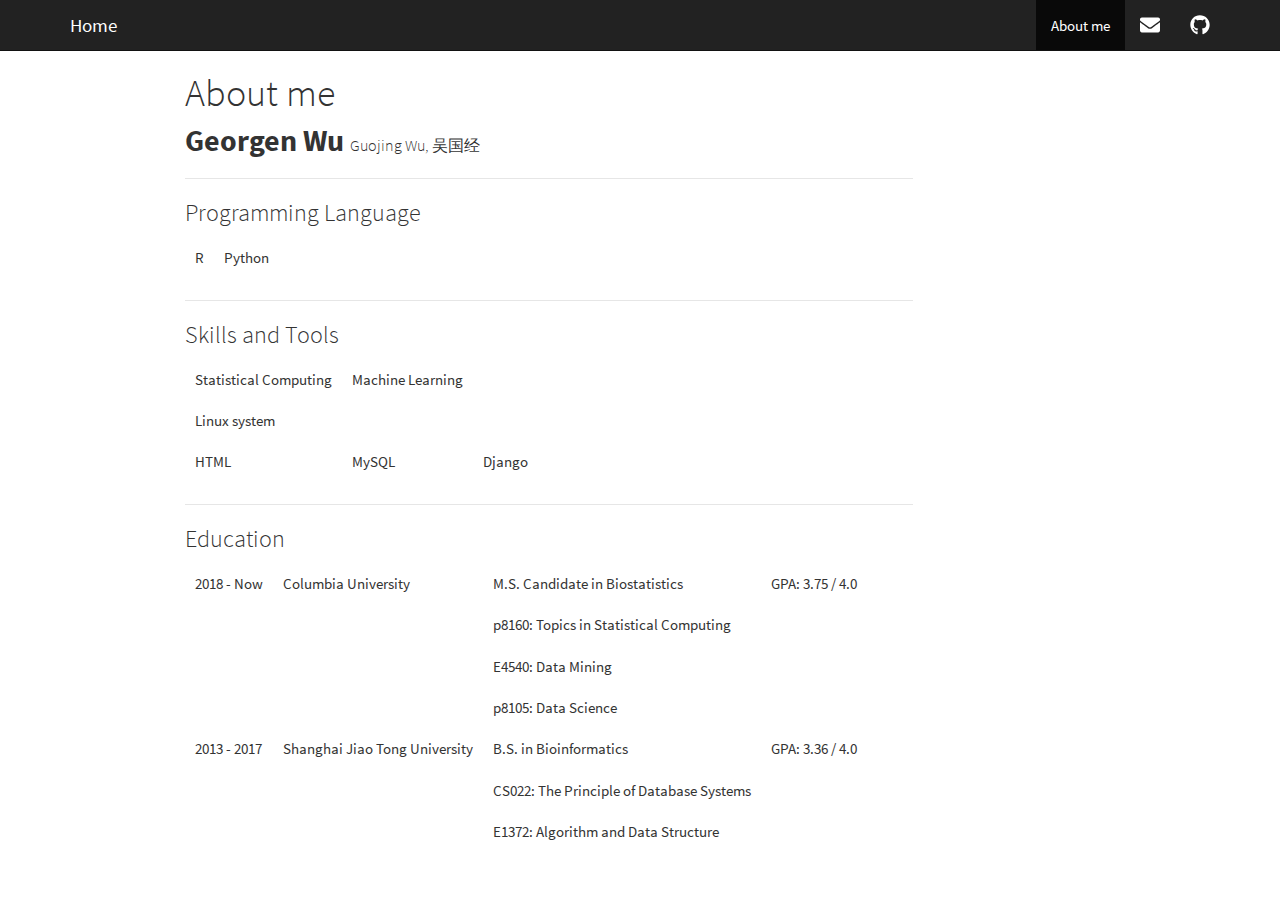
==== commit 12fd1975: "change the index" ====
--- a/about.html
+++ b/about.html
@@ -11,7 +11,7 @@
 
 
 
-<title>About</title>
+<title>About me</title>
 
 <script src="site_libs/jquery-1.11.3/jquery.min.js"></script>
 <meta name="viewport" content="width=device-width, initial-scale=1" />
@@ -187,10 +187,10 @@
       </ul>
       <ul class="nav navbar-nav navbar-right">
         <li>
-  <a href="about.html">About</a>
+  <a href="about.html">About me</a>
 </li>
 <li>
-  <a href="gw2383@cumc.columbia.edu">
+  <a href="wu459201296@gmail.com">
     <span class="fa fa-envelope fa-lg"></span>
      
   </a>
@@ -201,9 +201,6 @@
      
   </a>
 </li>
-<li>
-  <a href="https://www.google.com">google</a>
-</li>
       </ul>
     </div><!--/.nav-collapse -->
   </div><!--/.container -->
@@ -213,16 +210,170 @@
 
 
 
-<h1 class="title toc-ignore">About</h1>
+<h1 class="title toc-ignore">About me</h1>
 
 </div>
 
 
-<div id="about-this-site" class="section level3">
-<h3>About this site</h3>
-<p>Sometimes you need to say a bit about the site – how it was made, where it’s hosted, where the source code can be found.</p>
-<p>If this is for a project or analysis, I recommend giving some details about the R package versions that you used to create the content.</p>
-</div>
+<style>
+th {
+  text-align: left;
+}
+
+th, td {
+  padding: 10px;
+  font-size: 15px;
+}
+
+td {
+  vertical-align: top;
+  height: 30px;
+}
+
+tr:hover {background-color: #f5f5f5;}
+</style>
+<h2 style="display: inline">
+<b>Georgen Wu </b>
+</h2>
+<h5 style="display: inline">
+Guojing Wu, 吴国经
+</h5>
+<!--table for term-->
+<hr align="left" width="80%"/>
+<h3>
+Programming Language
+</h3>
+<table>
+<tr>
+<td>
+R
+</td>
+<td>
+Python
+</td>
+</tr>
+</table>
+<!--table for term-->
+<hr align="left" width="80%"/>
+<h3>
+Skills and Tools
+</h3>
+<table>
+<tr>
+<td>
+Statistical Computing
+</td>
+<td>
+Machine Learning
+</td>
+</tr>
+<tr>
+<td>
+Linux system
+</td>
+</tr>
+<tr>
+<td>
+HTML
+</td>
+<td>
+MySQL
+</td>
+<td>
+Django
+</td>
+</tr>
+</table>
+<!--table for term-->
+<hr align="left" width="80%"/>
+<h3>
+Education
+</h3>
+<table>
+<tr>
+<td>
+2018 - Now
+</td>
+<td>
+Columbia University
+</td>
+<td>
+M.S. Candidate in Biostatistics
+</td>
+<td>
+GPA: 3.75 / 4.0
+</td>
+</tr>
+<tr>
+<td>
+</td>
+<td>
+</td>
+<td>
+p8160: Topics in Statistical Computing
+</td>
+<td>
+</td>
+</tr>
+<tr>
+<td>
+</td>
+<td>
+</td>
+<td>
+E4540: Data Mining
+</td>
+<td>
+</td>
+</tr>
+<tr>
+<td>
+</td>
+<td>
+</td>
+<td>
+p8105: Data Science
+</td>
+<td>
+</td>
+</tr>
+<tr>
+<td>
+2013 - 2017
+</td>
+<td>
+Shanghai Jiao Tong University
+</td>
+<td>
+B.S. in Bioinformatics
+</td>
+<td>
+GPA: 3.36 / 4.0
+</td>
+</tr>
+<tr>
+<td>
+</td>
+<td>
+</td>
+<td>
+CS022: The Principle of Database Systems
+</td>
+<td>
+</td>
+</tr>
+<tr>
+<td>
+</td>
+<td>
+</td>
+<td>
+E1372: Algorithm and Data Structure
+</td>
+<td>
+</td>
+</tr>
+</table>
 
 
 
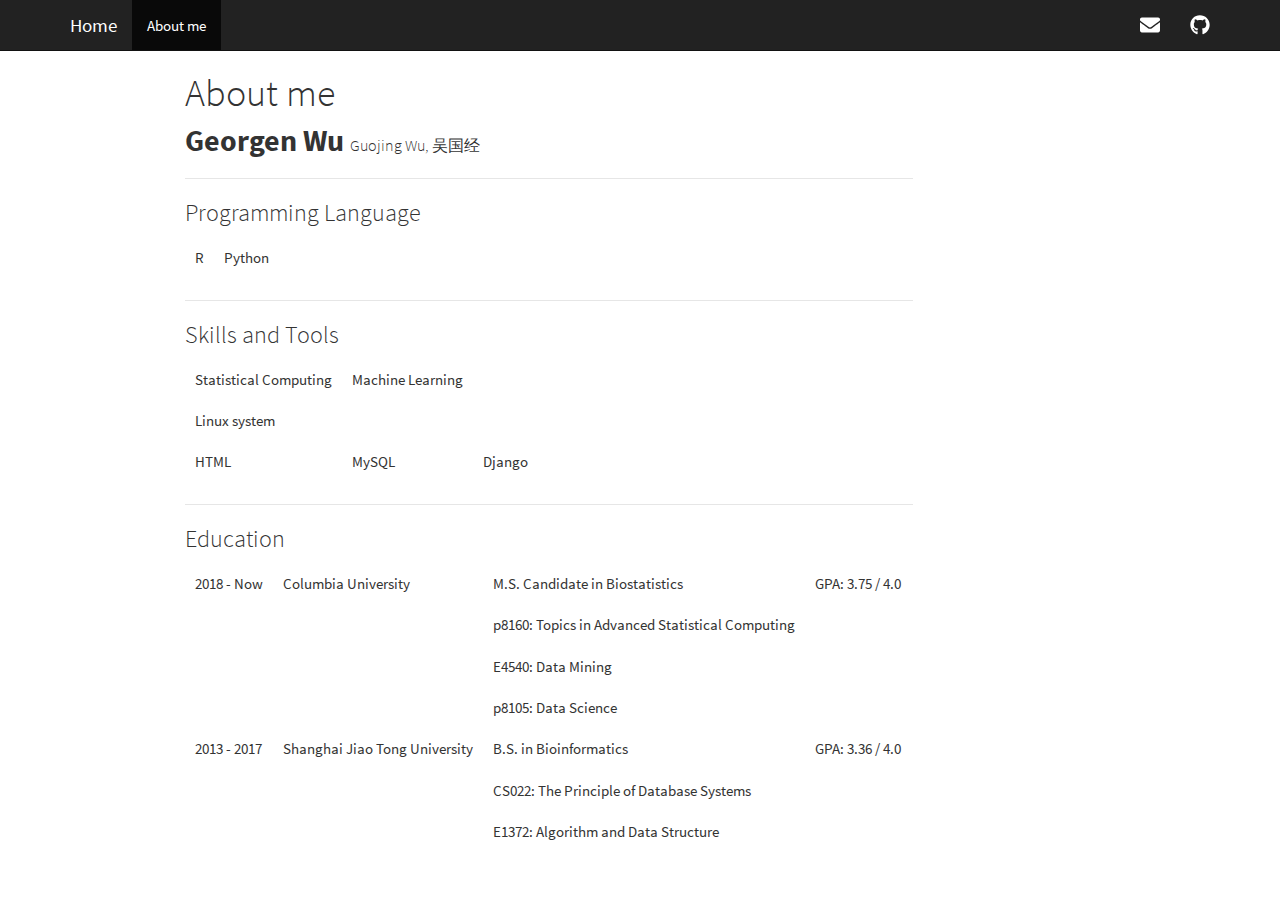
==== commit c8e00169: "finish personal website, but still needs update every now and then" ====
--- a/about.html
+++ b/about.html
@@ -183,13 +183,12 @@
     </div>
     <div id="navbar" class="navbar-collapse collapse">
       <ul class="nav navbar-nav">
-        
+        <li>
+  <a href="about.html">About me</a>
+</li>
       </ul>
       <ul class="nav navbar-nav navbar-right">
         <li>
-  <a href="about.html">About me</a>
-</li>
-<li>
   <a href="wu459201296@gmail.com">
     <span class="fa fa-envelope fa-lg"></span>
      
@@ -310,7 +309,7 @@
 <td>
 </td>
 <td>
-p8160: Topics in Statistical Computing
+p8160: Topics in Advanced Statistical Computing
 </td>
 <td>
 </td>
